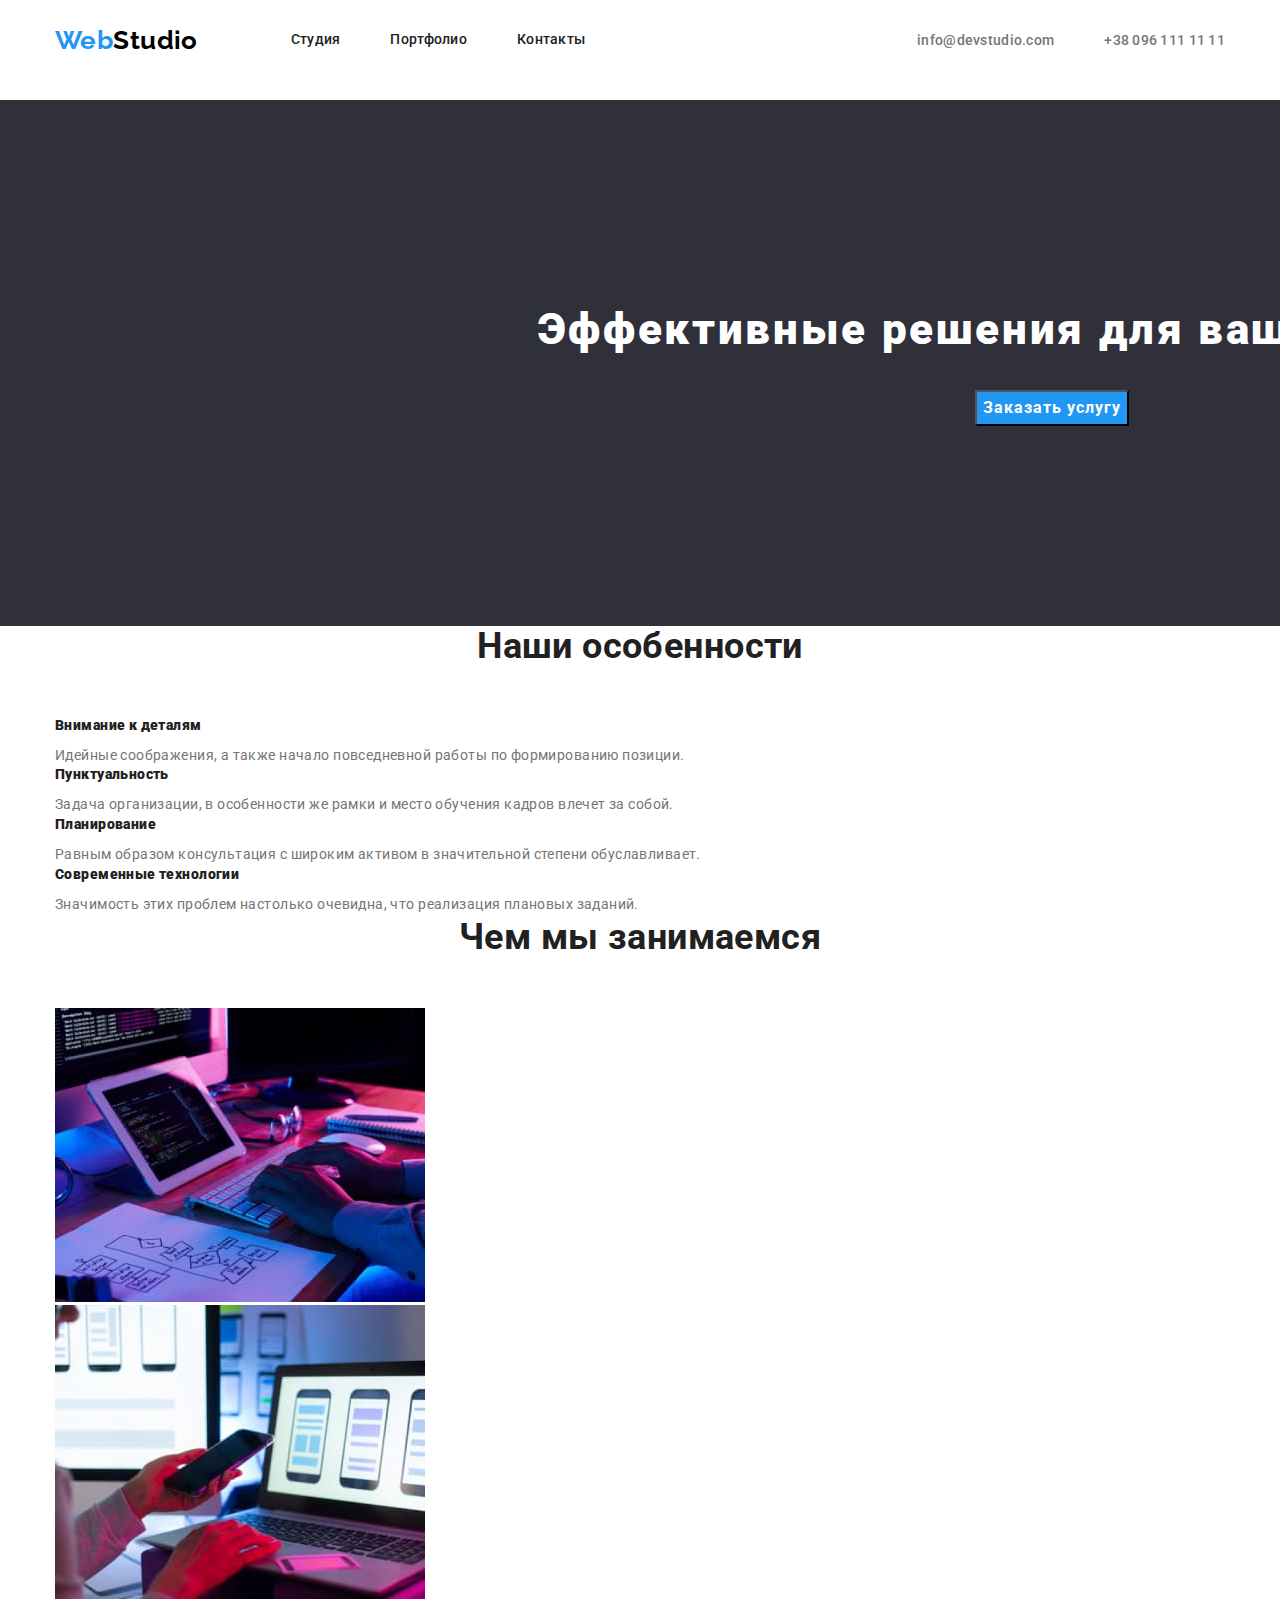
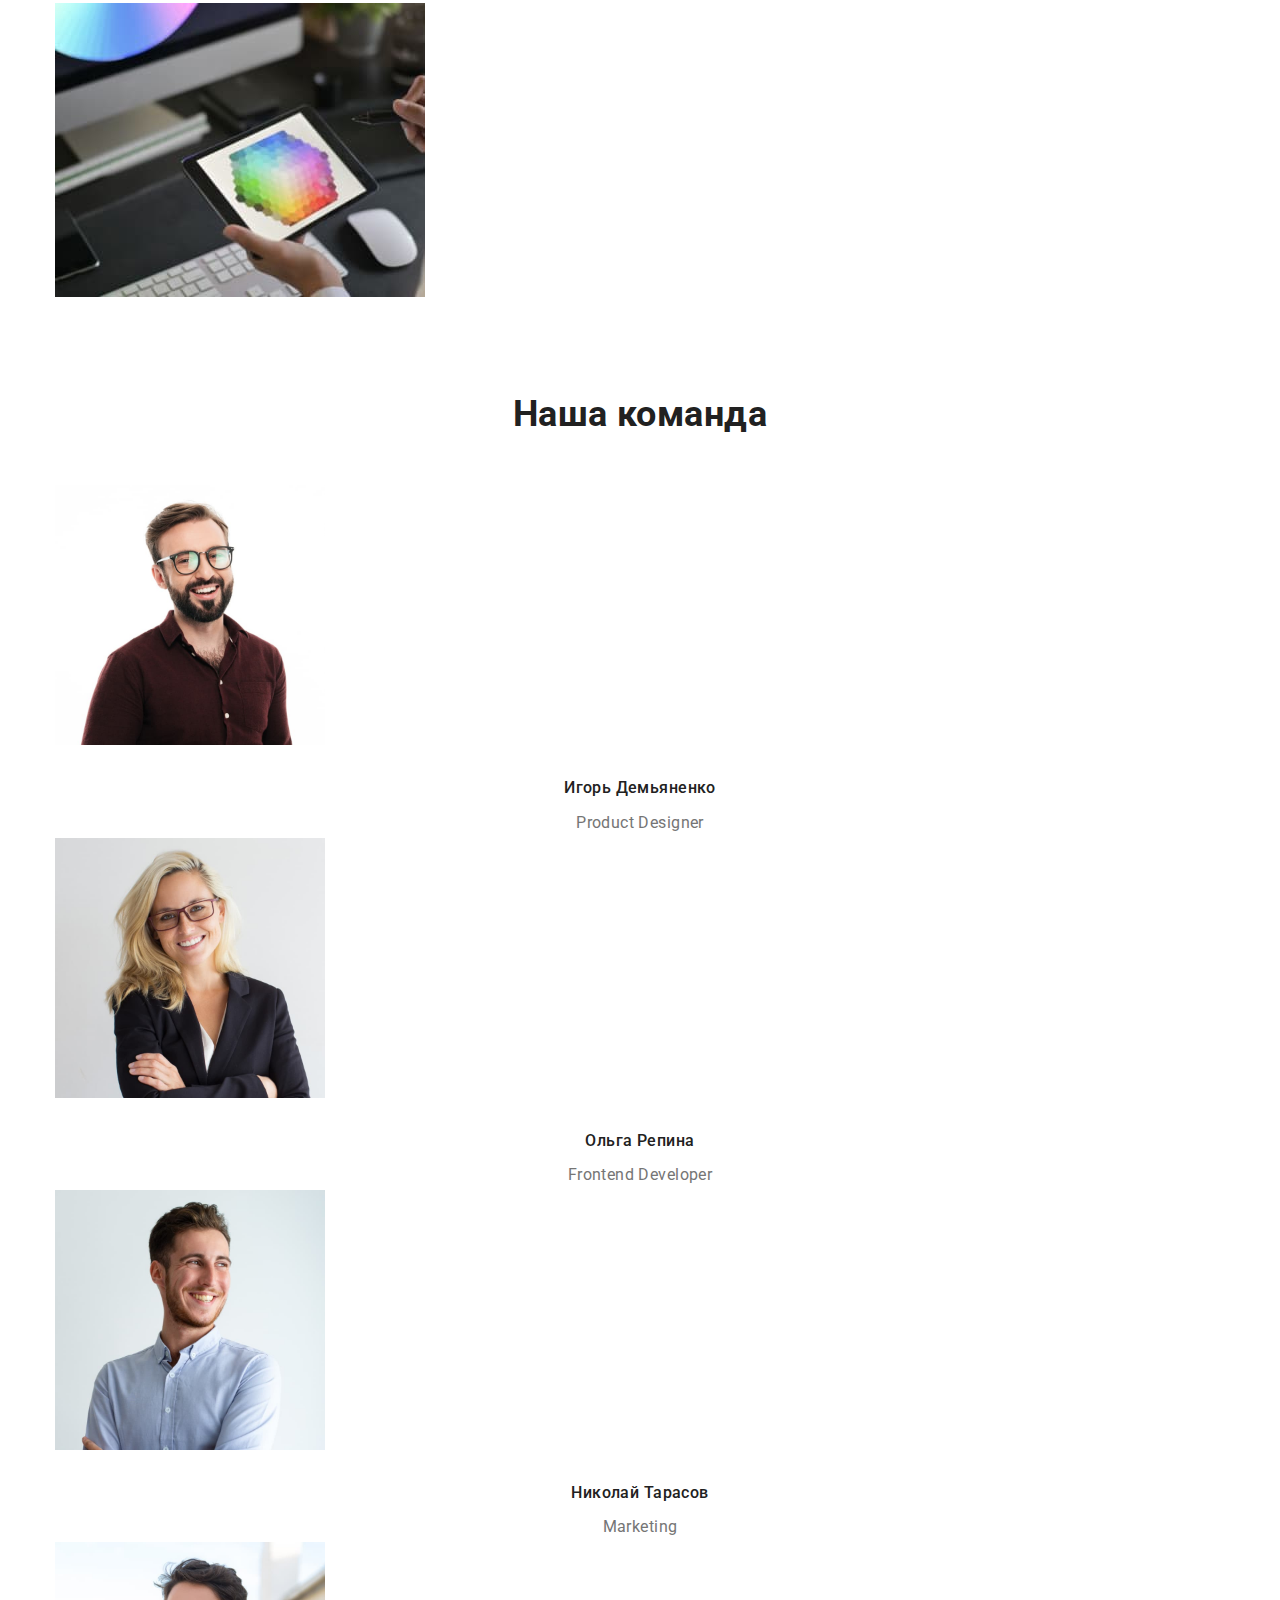
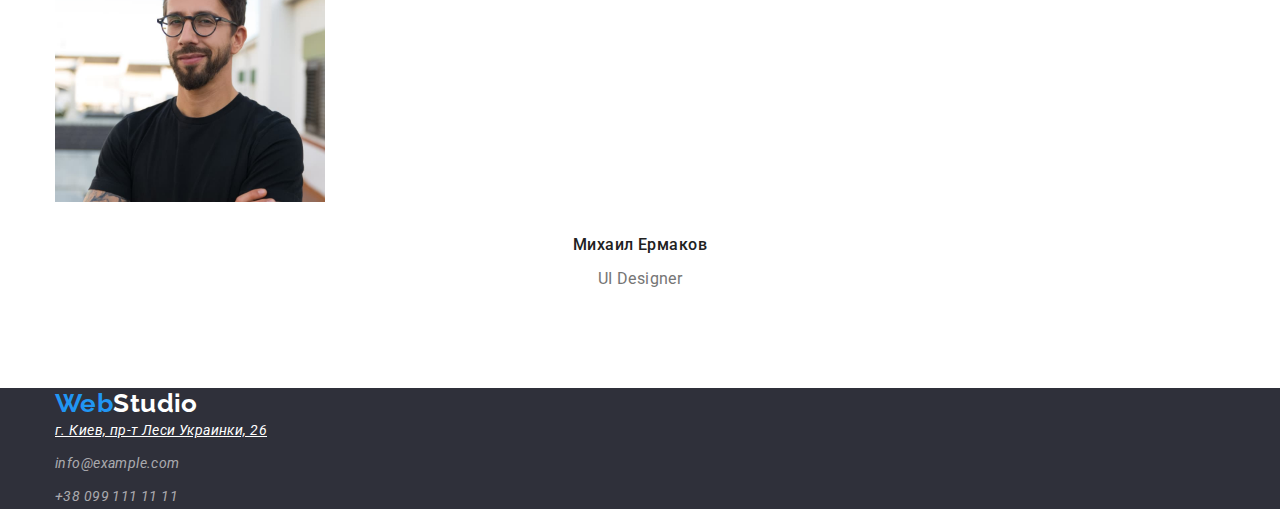
==== index.html @ be638131 "Добавляет горизонтальную разметку хедера" ====
<!DOCTYPE html>
<html lang="ru">
  <head>
    <meta charset="UTF-8" />
    <meta http-equiv="X-UA-Compatible" content="IE=edge" />
    <meta name="viewport" content="width=device-width, initial-scale=1.0" />
    <title>Студия</title>
    <link rel="preconnect" href="https://fonts.googleapis.com" />
    <link rel="preconnect" href="https://fonts.gstatic.com" crossorigin />
    <link
      href="https://fonts.googleapis.com/css2?family=Raleway:wght@700&family=Roboto:wght@400;500;700;900&display=swap"
      rel="stylesheet"
    />
    <link
      rel="stylesheet"
      href="https://cdnjs.cloudflare.com/ajax/libs/modern-normalize/1.0.0/modern-normalize.min.css"
    />
    <link href="./css/styles.css" rel="stylesheet" />
  </head>
  <body>
    <header class="page-header container">
      <div>
        <nav class="main-nav">
          <a href="./index.html" lang="en" class="logo"><span class="logo-blue">Web</span>Studio</a>
          <ul class="site-nav list">
            <li class="item">
              <a href="./index.html" class="link current">Студия</a>
            </li>
            <li class="item">
              <a href="./portfolio.html" class="link">Портфолио</a>
            </li>
            <li class="item">
              <a href="" class="link">Контакты</a>
            </li>
          </ul>
        </nav>
        <ul class="contacts-nav list">
          <li class="item">
            <a href="mailto:info@devstudio.com" lang="en" class="link">info@devstudio.com</a>
          </li>
          <li><a href="tel:+380961111111" class="link">+38 096 111 11 11</a></li>
        </ul>
      </div>
    </header>
    <main>
      <!-- Герой -->
      <section class="hero">
        <div class="container">
          <h1 class="hero-title">Эффективные решения для вашего бизнеса</h1>
          <button type="button" class="button-hero">Заказать услугу</button>
        </div>
      </section>
      <!-- Особенности -->
      <section class="section">
        <div class="container">
          <h2 class="section-title">Наши особенности</h2>
          <ul class="feature-list list">
            <li>
              <h3 class="title">Внимание к деталям</h3>
              <p class="text">
                Идейные соображения, а также начало повседневной работы по формированию позиции.
              </p>
            </li>
            <li>
              <h3 class="title">Пунктуальность</h3>
              <p class="text">
                Задача организации, в особенности же рамки и место обучения кадров влечет за собой.
              </p>
            </li>
            <li>
              <h3 class="title">Планирование</h3>
              <p class="text">
                Равным образом консультация с широким активом в значительной степени обуславливает.
              </p>
            </li>
            <li>
              <h3 class="title">Современные технологии</h3>
              <p class="text">
                Значимость этих проблем настолько очевидна, что реализация плановых заданий.
              </p>
            </li>
          </ul>
        </div>
      </section>
      <!-- Виды деятельности -->
      <section class="section">
        <div class="container">
          <h2 class="section-title">Чем мы занимаемся</h2>
          <ul class="section-list list">
            <li>
              <a href="" class="link">
                <img
                  src="./images/section3-img1.jpg"
                  alt="Процесс программирования"
                  width="370"
                  height="294"
                />
              </a>
            </li>
            <li>
              <a href="" class="link">
                <img
                  src="./images/section3-img2.jpg"
                  alt="Процесс создания мобильного приложения"
                  width="370"
                  height="294"
                />
              </a>
            </li>
            <li>
              <a href="" class="link">
                <img
                  src="./images/section3-img3.jpg"
                  alt="Работа с планшетом"
                  width="370"
                  height="294"
                />
              </a>
            </li>
          </ul>
        </div>
      </section>
      <!-- Наша команда -->
      <section class="section padding">
        <div class="container">
          <h2 class="section-title">Наша команда</h2>
          <ul class="team-list list">
            <li>
              <img
                src="./images/command-img1.jpg"
                alt="Фото Игоря Демьяненко"
                width="270"
                height="260"
                class="img-team"
              />
              <h3 class="title">Игорь Демьяненко</h3>
              <p lang="en" class="text">Product Designer</p>
            </li>
            <li>
              <img
                src="./images/command-img2.jpg"
                alt="Фото Ольги Репиной"
                width="270"
                height="260"
                class="img-team"
              />
              <h3 class="title">Ольга Репина</h3>
              <p lang="en" class="text">Frontend Developer</p>
            </li>
            <li>
              <img
                src="./images/command-img3.jpg"
                alt="Фото Николая Тарасова"
                width="270"
                height="260"
                class="img-team"
              />
              <h3 class="title">Николай Тарасов</h3>
              <p lang="en" class="text">Marketing</p>
            </li>
            <li>
              <img
                src="./images/command-img4.jpg"
                alt="Фото Михаила Ермакова"
                width="270"
                height="260"
                class="img-team"
              />
              <h3 class="title">Михаил Ермаков</h3>
              <p lang="en" class="text">UI Designer</p>
            </li>
          </ul>
        </div>
      </section>
    </main>
    <footer class="footer">
      <div class="container">
        <a href="./index.html" lang="en" class="logo"
          ><span class="logo-blue">Web</span><span class="logo-white">Studio</span></a
        >
        <address>
          <ul class="contact-list list">
            <li class="list-item">
              <a
                href="https://goo.gl/maps/FkcfEeyYFR5ao9Cw6"
                target="_blank"
                rel="nofollow noopener noreferrer noindex"
                class="adress"
                >г. Киев, пр-т Леси Украинки, 26</a
              >
            </li>
            <li class="list-item">
              <a href="mailto:info@example.com" lang="en" class="link">info@example.com</a>
            </li>
            <li class="list-item">
              <a href="tel:+380991111111" class="link">+38 099 111 11 11</a>
            </li>
          </ul>
        </address>
      </div>
    </footer>
  </body>
</html>
---- css/styles.css ----
:root {
  --primary-text-color: #757575;
  --title-text-color: #212121;
  --accent-color: #2196f3;
  --primari-white-color: #ffffff;
  --secondary-white-color: rgba(255, 255, 255, 0.6);
  --secondary-background-color-dark: #2f303a;
  --secondary-background-color-light: #f5f4fa;
  --logo-black: #000000;
}

body {
  color: var(--primary-text-color);
  background-color: #ffffff;
  font-family: Roboto, sans-serif;
  font-size: 14px;
  letter-spacing: 0.03em;
}

h1, h2, h3, h4, h5, h6, p {
  margin-top: 0px;
  margin-bottom: 0px;
}

.container {
  width: 1200px;
  padding-left: 15px;
  padding-right: 15px;
  margin:0 auto;
}

.list {
  padding: 0px;
  margin: 0px;

  list-style: none;
}

/* Палитра:

Цвет основного текста - #757575
Вторичный цвет текста -  #212121
Акцент - #2196F3
Белый цвет - #FFFFFF
Блый с прозрачностью - rgba(255, 255, 255, 0.6)
Вторичный цвет фона #2F303A
*/

/* Header */

/* Лого */
.page-header {
  /* padding: 24px 0px 25px; */
  margin-bottom: 20px;
}

.logo {
  color: #000000;
  font-family: Raleway, sans-serif;
  font-size: 26px;
  line-height: 1.19;
  font-weight: 700;
  text-decoration: none;
}

.logo-blue {
  color: var(--accent-color);
}

.logo-white {
  color: var(--primari-white-color);
}

/* Site nav */

.page-header div {
  display: flex;
  align-items: center;
  justify-content: space-between;
}

.page-header nav{
  display: flex;
  align-items: center;
  
}
/* Аналогично предыдущему правилу */
/* .container.main-nav {
  display: flex;
} */

.site-nav{
  display: flex;
  margin-left: 93px;
  
}

.site-nav li:not(:last-child){
  margin-right: 50px;
}

/* Расширяет "область действия" ссылок  */
.site-nav .link {
  display: block;
  padding-top: 32px;
  padding-bottom: 32px;
}


.contacts-nav{
  display: flex;
}

/* .contacts-nav li:not(:last-child){
  margin-right: 50px; */
}

/* Аналогичный вариант предыдущего селектора */
/* .contacts-nav .item + .item {
  margin-right: 50px;
} */

.site-nav .link.current {
  color: #2196f3;
}

.site-nav .link {
  color: var(--title-text-color);
  line-height: 1.14;
  font-weight: 500;
  letter-spacing: 0.02em;
  text-decoration: none;
}
.site-nav .link:focus,
.site-nav .link:hover {
  color: var(--accent-color);
}

.contacts-nav .link {
  color: var(--primary-text-color);
  line-height: 1.14;
  font-weight: 500;
  letter-spacing: 0.02em;
  text-decoration: none;
}

.contacts-nav .item:not(:last-child){
  margin-right: 50px;
}

.contacts-nav .link:focus,
.contacts-nav .link:hover {
  color: var(--accent-color);
}

/* Стили для index.html */

/* Hero */
.hero {
padding: 200px 452px;
background-color: var(--secondary-background-color-dark);
text-align: center;
}

.hero-title {
  margin-bottom: 30px;

  color: var(--primari-white-color);
  font-size: 44px;
  line-height: 1.36;
  letter-spacing: 0.06em;
  font-weight: 900;
  }

.button-hero {
  color: var(--primari-white-color);
  background-color: var(--accent-color);
  font-weight:700;
  font-size: 16px;
  line-height: 1.88;
  text-align:: center;
  letter-spacing: 0.06em;
  vertical-align: center;
}

/* Section */

.section.padding {
  padding-top: 94px;
  padding-bottom: 94px;
}

.section .section-title {
  margin-bottom: 50px;

  color: var(--title-text-color);
  font-size: 36px;
  line-height: 1.16;
  text-align: center;
}

.section .title {
  margin-bottom: 10px;

  color: var(--title-text-color);
  font-weight: 500;
  font-size: 16px;
  line-height: 1.19;
  }

/* .section .text {
  
} */


/* Features */

.feature-list .title {
  
  color: var(--title-text-color);
  font-size: 14px;
  line-height: 1.14;
  font-weight: 900;
}

.feature-list .text {
  line-height: 1.7;
}

/* Activities */

/* Team */
.team {
  background-color: var(--secondary-background-color-light);
}

.img-team {
  margin-bottom: 30px;
}

.team-list .title {
  text-align: center;

}

.team-list .text {
  font-size: 16px;
  line-height: 1.88;
  text-align: center;
}

/* Footer  */

.footer {
  /* padding: 60px 0px; */

  background-color: var(--secondary-background-color-dark);
}


.contact-list .adress {
  color: var(--primari-white-color);
  line-height: 1.71;
}

.contact-list .link {
  color: var(--secondary-white-color);
  line-height: 1.71;
  text-decoration: none;
}

.contact-list .adress:focus,
.contact-list .adress:hover,
.contact-list .link:focus,
.contact-list .link:hover {
  color: var(--accent-color);
}


.adress-list a{
  font-style: normal;
  text-decoration: none;
}

.contact-list .list-item:not(:last-child) {
  margin-bottom: 9px;
}

/* Стили для portfolio.html */

/* Button */

.button {
  font-weight: 500;
  font-size: 16px;
  line-height: 1.63;
  /* text-align: center; */

  cursor: pointer;
}

.button.primary {
  color: var(--title-text-color);
  background-color: var(--secondary-background-color-light);
  font-family: inherit;
  }


.button.primary:hover, .button.primary:focus
 {
  color: var(--primari-white-color);
  background-color: var(--accent-color);
  font-family: inherit;
}

/* .button.secondary {
  color: var(--primari-white-color);
  background-color: var(--accent-color);
  font-weight:700;
  font-size: 16px;
  line-height: 1.88;
  
  letter-spacing: 0.06em;
  vertical-align: center;
} */

.button.list {
  margin-bottom: 34px;
}


/* List of our works */

.img-card {
  margin-bottom: 20px;
}

.cards .title {
  margin-bottom: 4px;

  color: var(--title-text-color);
  font-size: 18px;
  line-height: 2;
  letter-spacing: 0.06em;
  }

  .cards-item {
    padding-bottom: 20px;
  }

.cards .text {
  color: var(--primary-text-color);
  font-size: 16px;
  line-height: 1.88;
}


/* Убирает подчеркивание с ссылок */
.cards a {
  text-decoration: none;
}
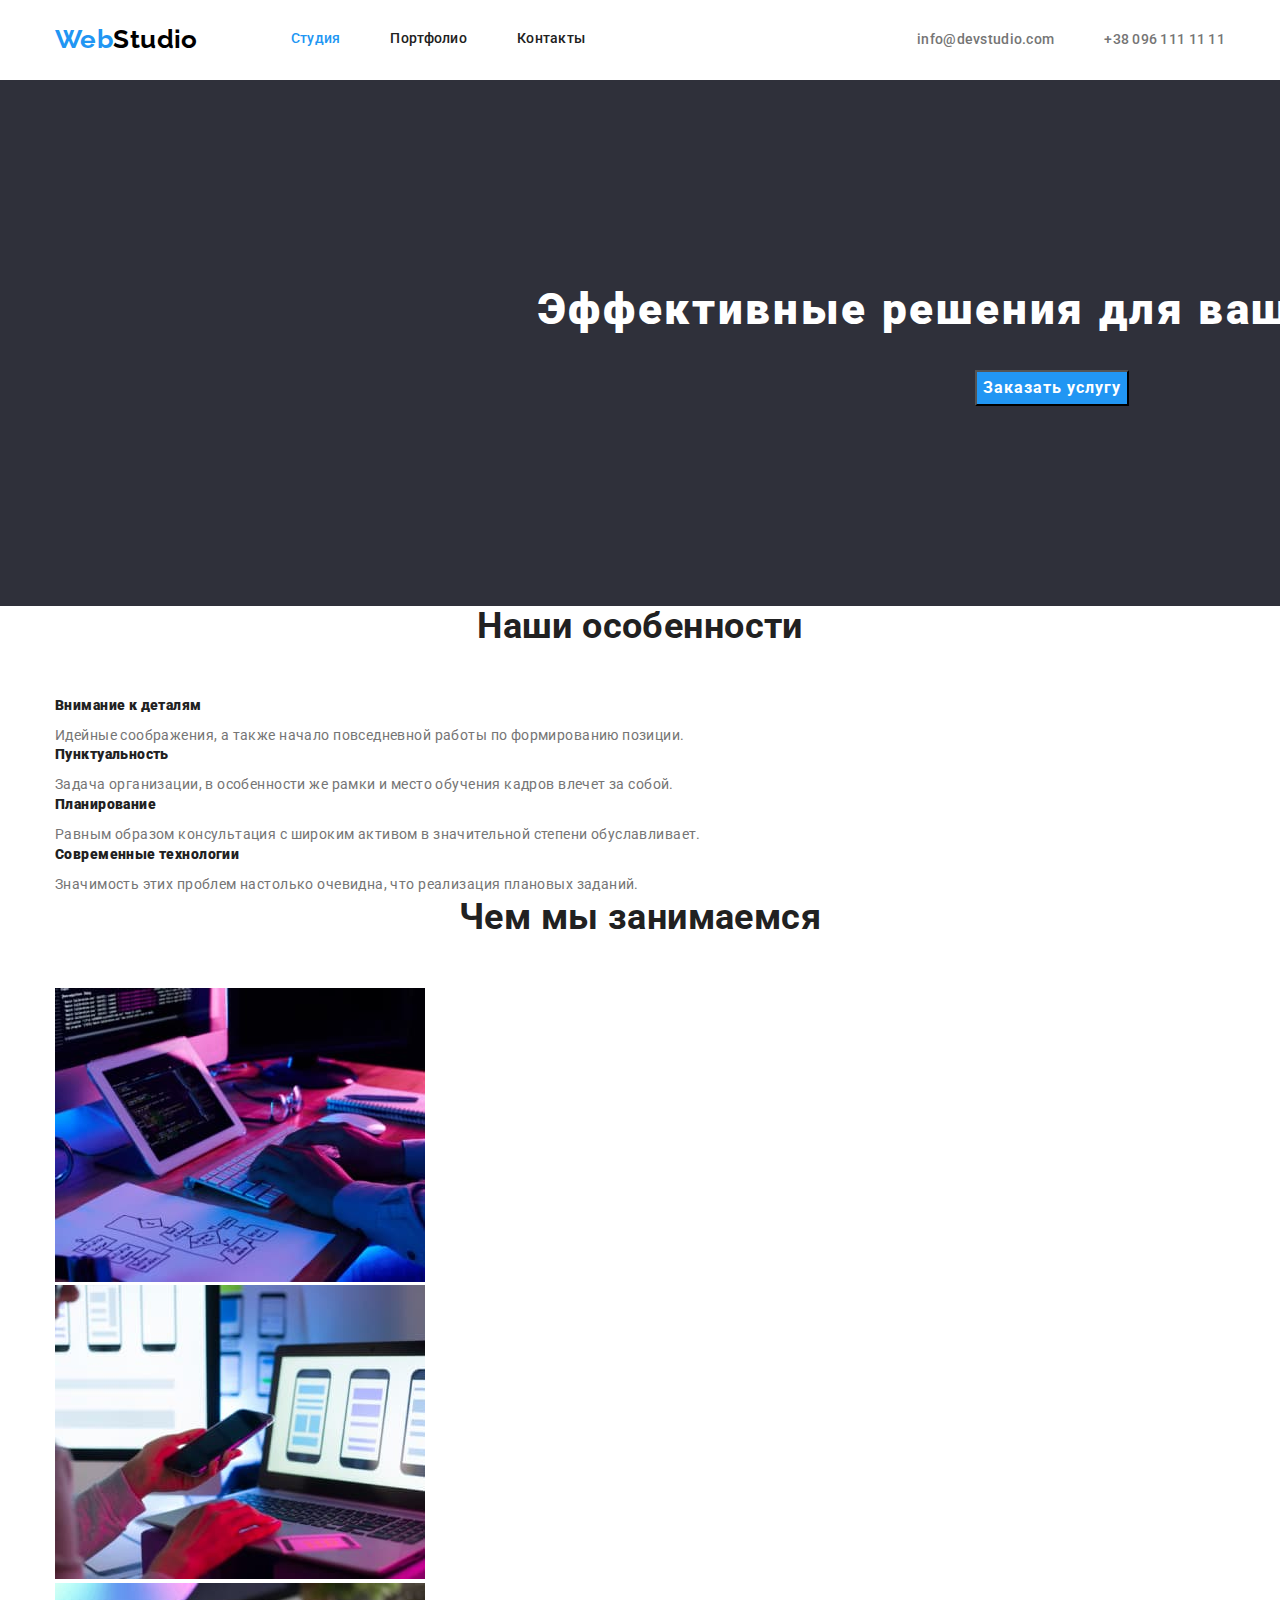
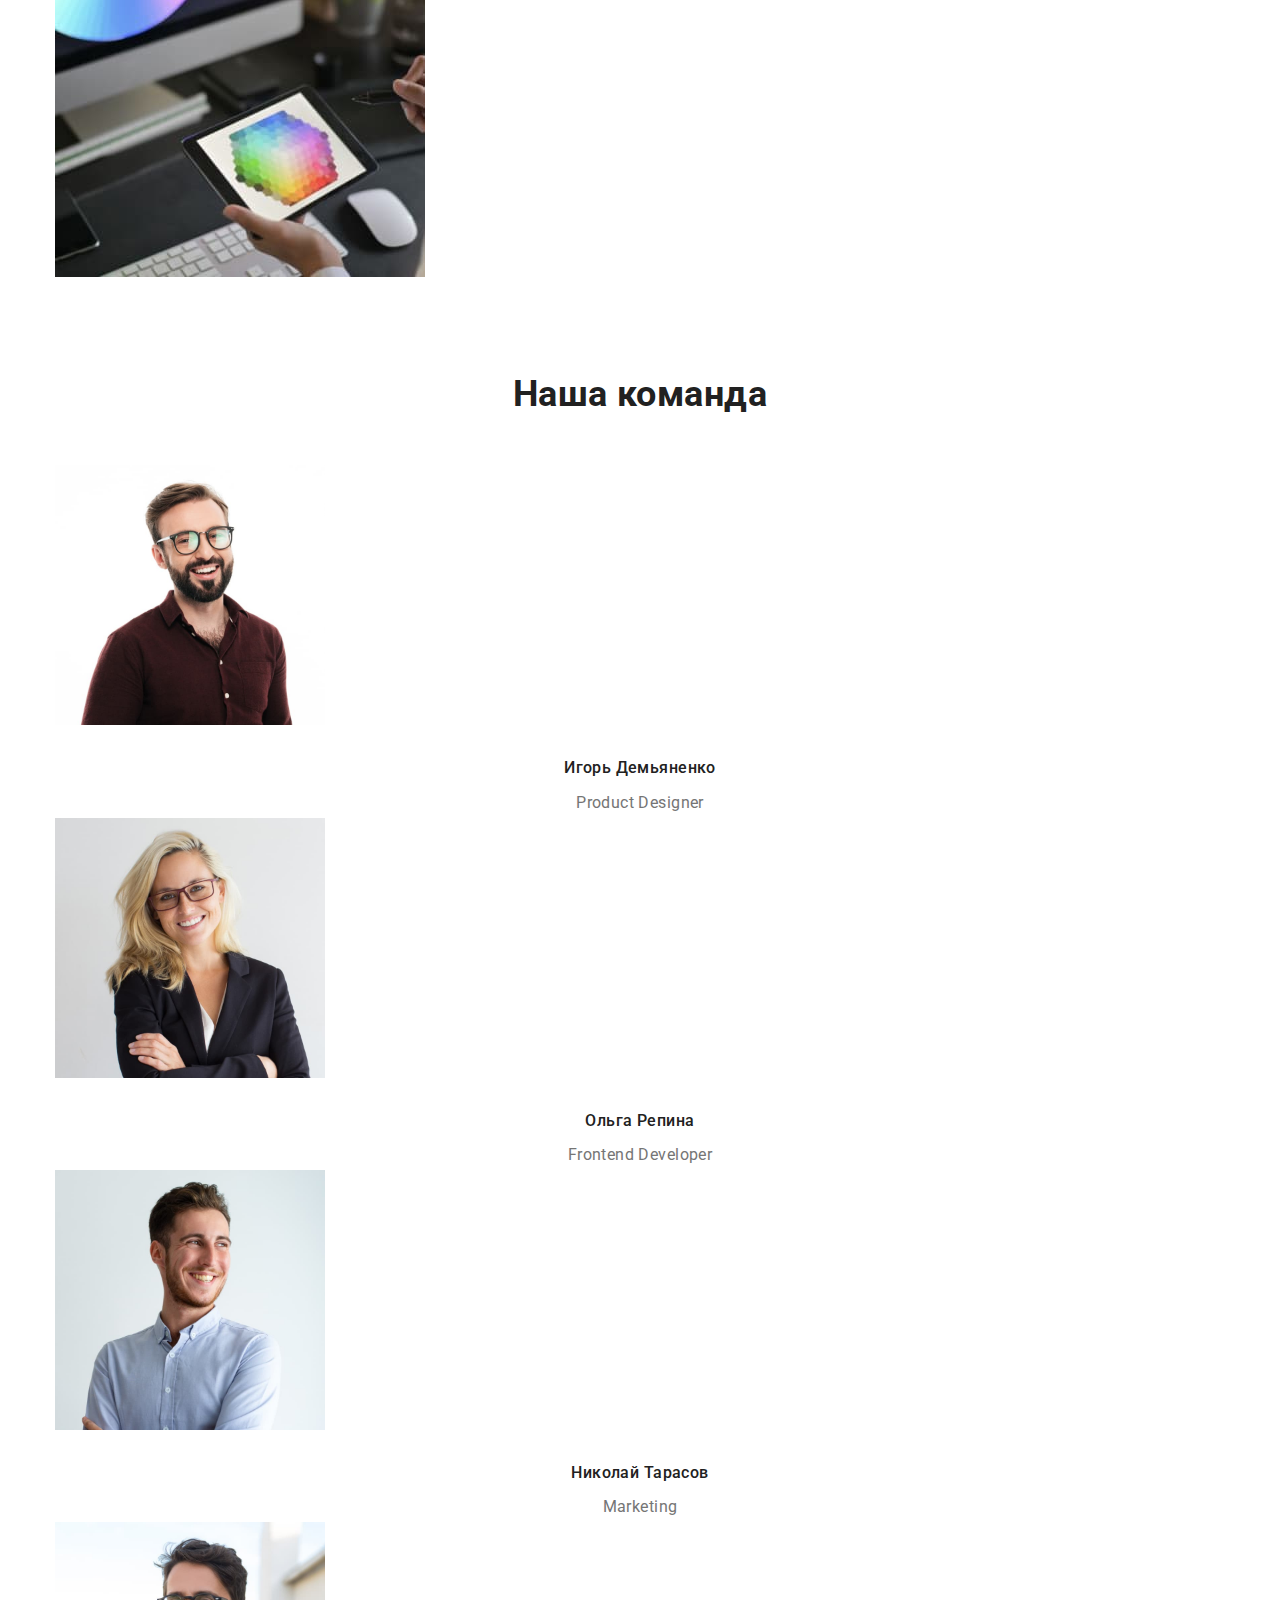
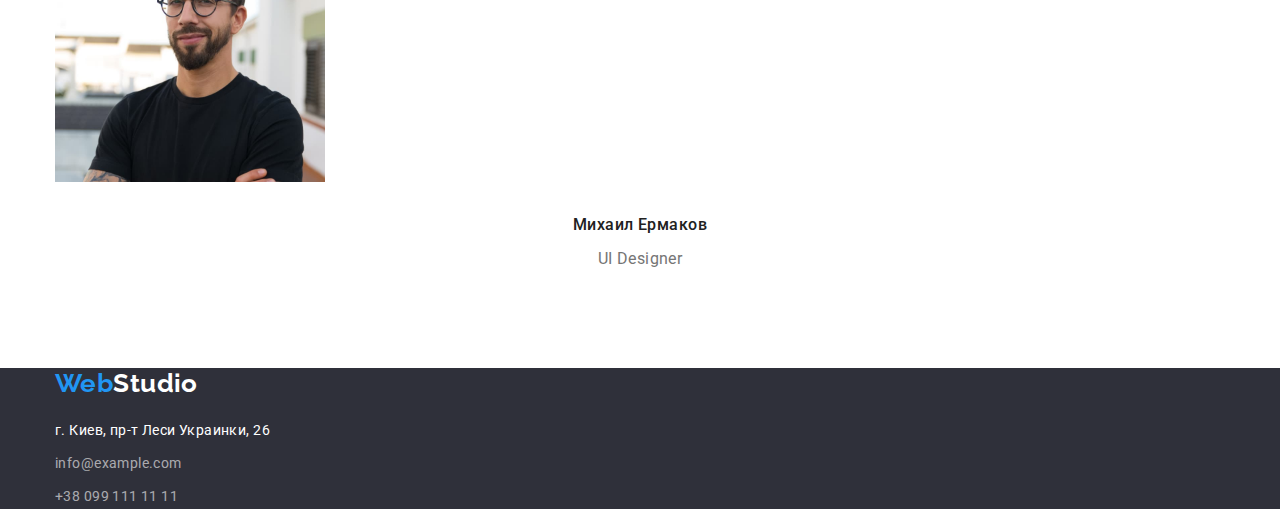
==== commit 4324162c: "Появилась проблема в контактах хедера" ====
--- a/index.html
+++ b/index.html
@@ -19,7 +19,7 @@
   </head>
   <body>
     <header class="page-header container">
-      <div>
+      <div class="header">
         <nav class="main-nav">
           <a href="./index.html" lang="en" class="logo"><span class="logo-blue">Web</span>Studio</a>
           <ul class="site-nav list">
--- a/css/styles.css
+++ b/css/styles.css
@@ -9,33 +9,6 @@
   --logo-black: #000000;
 }
 
-body {
-  color: var(--primary-text-color);
-  background-color: #ffffff;
-  font-family: Roboto, sans-serif;
-  font-size: 14px;
-  letter-spacing: 0.03em;
-}
-
-h1, h2, h3, h4, h5, h6, p {
-  margin-top: 0px;
-  margin-bottom: 0px;
-}
-
-.container {
-  width: 1200px;
-  padding-left: 15px;
-  padding-right: 15px;
-  margin:0 auto;
-}
-
-.list {
-  padding: 0px;
-  margin: 0px;
-
-  list-style: none;
-}
-
 /* Палитра:
 
 Цвет основного текста - #757575
@@ -46,12 +19,42 @@
 Вторичный цвет фона #2F303A
 */
 
+body {
+  color: var(--primary-text-color);
+  background-color: #ffffff;
+  font-family: Roboto, sans-serif;
+  font-size: 14px;
+  letter-spacing: 0.03em;
+}
+
+.container {
+  width: 1200px;
+  padding-left: 15px;
+  padding-right: 15px;
+  margin:0 auto;
+}
+
+/* Утилиты */
+
+h1, h2, h3, h4, h5, h6, p {
+  margin-top: 0px;
+  margin-bottom: 0px;
+}
+
+.list {
+  padding: 0px;
+  margin: 0px;
+
+  list-style: none;
+}
+
+
 /* Header */
 
 /* Лого */
 .page-header {
   /* padding: 24px 0px 25px; */
-  margin-bottom: 20px;
+  /* margin-bottom: 20px; */
 }
 
 .logo {
@@ -69,25 +72,23 @@
 
 .logo-white {
   color: var(--primari-white-color);
-}
+  }
 
 /* Site nav */
 
-.page-header div {
+.page-header .header {
   display: flex;
   align-items: center;
   justify-content: space-between;
-}
-
-.page-header nav{
+  padding-top: 24px;
+  padding-bottom: 25px;
+}
+
+.page-header .main-nav{
   display: flex;
   align-items: center;
   
 }
-/* Аналогично предыдущему правилу */
-/* .container.main-nav {
-  display: flex;
-} */
 
 .site-nav{
   display: flex;
@@ -95,30 +96,19 @@
   
 }
 
-.site-nav li:not(:last-child){
+.site-nav .item:not(:last-child){
   margin-right: 50px;
 }
 
 /* Расширяет "область действия" ссылок  */
 .site-nav .link {
   display: block;
-  padding-top: 32px;
-  padding-bottom: 32px;
-}
+  }
 
 
 .contacts-nav{
   display: flex;
 }
-
-/* .contacts-nav li:not(:last-child){
-  margin-right: 50px; */
-}
-
-/* Аналогичный вариант предыдущего селектора */
-/* .contacts-nav .item + .item {
-  margin-right: 50px;
-} */
 
 .site-nav .link.current {
   color: #2196f3;
@@ -148,6 +138,14 @@
   margin-right: 50px;
 }
 
+/* Аналогичныеварианты предыдущего селектора */
+/* .contacts-nav li:not(:last-child){
+  margin-right: 50px; */
+}
+/* .contacts-nav .item + .item {
+  margin-right: 50px;
+} */
+
 .contacts-nav .link:focus,
 .contacts-nav .link:hover {
   color: var(--accent-color);
@@ -277,13 +275,18 @@
 }
 
 
-.adress-list a{
+.contact-list .link, .contact-list .adress
+{
   font-style: normal;
   text-decoration: none;
 }
 
 .contact-list .list-item:not(:last-child) {
   margin-bottom: 9px;
+}
+
+.contact-list{
+  margin-top: 20px;
 }
 
 /* Стили для portfolio.html */
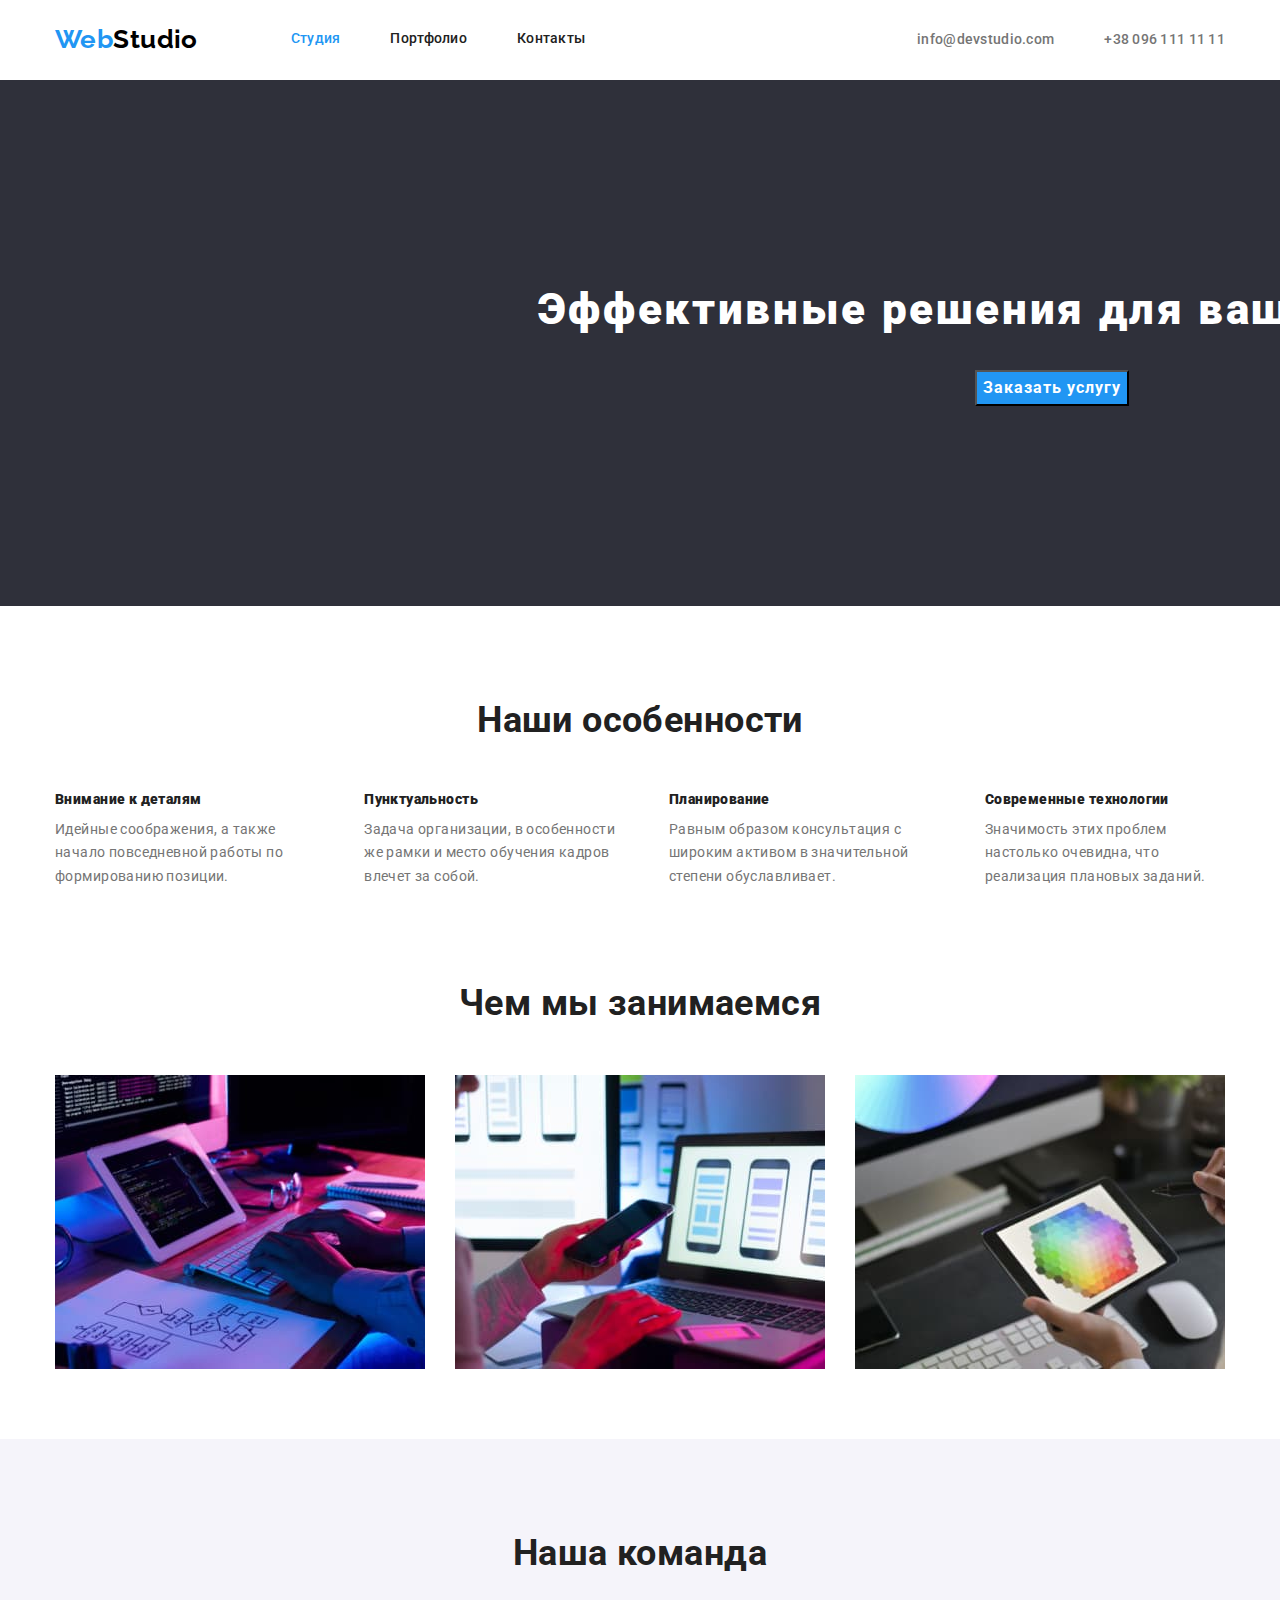
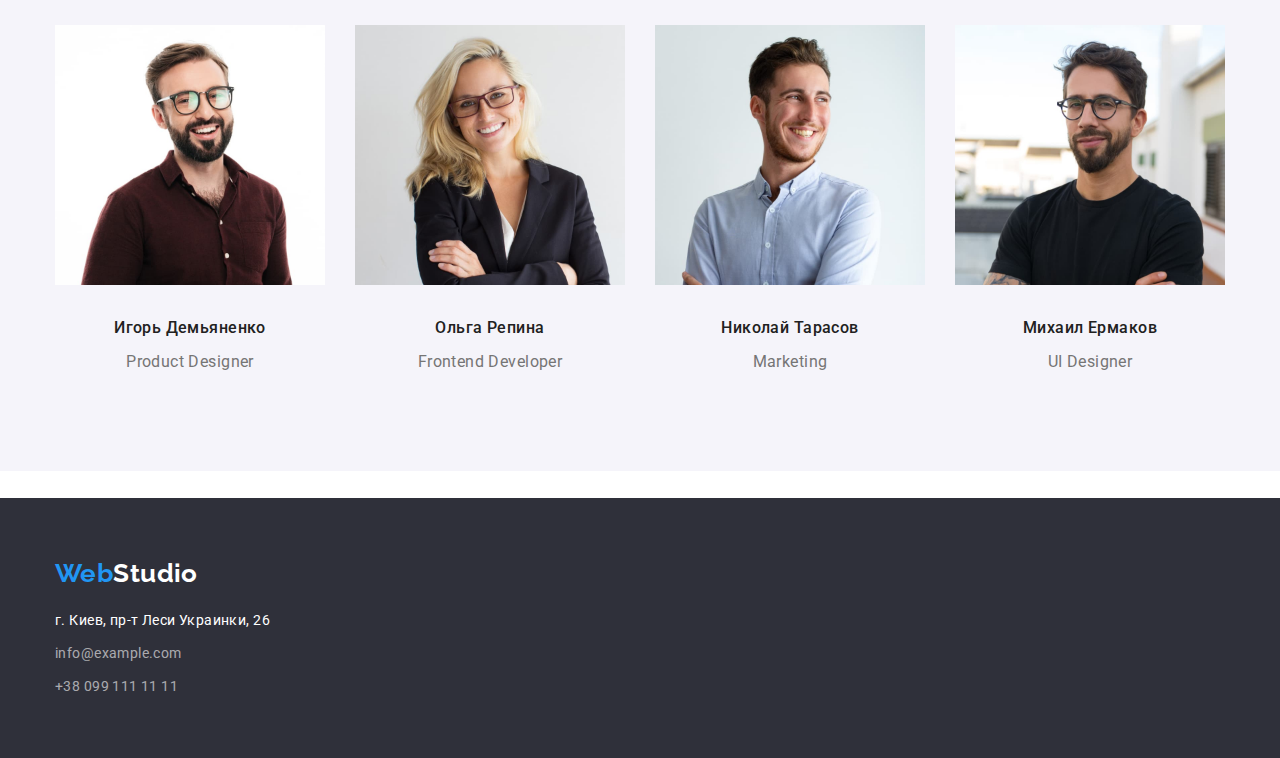
==== commit 1fcb13ba: "Завершает горизонтальное выравнивание index.html" ====
--- a/index.html
+++ b/index.html
@@ -51,29 +51,29 @@
         </div>
       </section>
       <!-- Особенности -->
-      <section class="section">
+      <section class="section feature">
         <div class="container">
           <h2 class="section-title">Наши особенности</h2>
           <ul class="feature-list list">
-            <li>
+            <li class="feature-item">
               <h3 class="title">Внимание к деталям</h3>
               <p class="text">
                 Идейные соображения, а также начало повседневной работы по формированию позиции.
               </p>
             </li>
-            <li>
+            <li class="feature-item">
               <h3 class="title">Пунктуальность</h3>
               <p class="text">
                 Задача организации, в особенности же рамки и место обучения кадров влечет за собой.
               </p>
             </li>
-            <li>
+            <li class="feature-item">
               <h3 class="title">Планирование</h3>
               <p class="text">
                 Равным образом консультация с широким активом в значительной степени обуславливает.
               </p>
             </li>
-            <li>
+            <li class="feature-item">
               <h3 class="title">Современные технологии</h3>
               <p class="text">
                 Значимость этих проблем настолько очевидна, что реализация плановых заданий.
@@ -83,11 +83,11 @@
         </div>
       </section>
       <!-- Виды деятельности -->
-      <section class="section">
+      <section class="section activities">
         <div class="container">
           <h2 class="section-title">Чем мы занимаемся</h2>
-          <ul class="section-list list">
-            <li>
+          <ul class="activities-list list">
+            <li class="activities-item">
               <a href="" class="link">
                 <img
                   src="./images/section3-img1.jpg"
@@ -97,7 +97,7 @@
                 />
               </a>
             </li>
-            <li>
+            <li class="activities-item">
               <a href="" class="link">
                 <img
                   src="./images/section3-img2.jpg"
@@ -107,7 +107,7 @@
                 />
               </a>
             </li>
-            <li>
+            <li class="activities-item">
               <a href="" class="link">
                 <img
                   src="./images/section3-img3.jpg"
@@ -121,11 +121,11 @@
         </div>
       </section>
       <!-- Наша команда -->
-      <section class="section padding">
+      <section class="section team">
         <div class="container">
           <h2 class="section-title">Наша команда</h2>
           <ul class="team-list list">
-            <li>
+            <li class="team-item">
               <img
                 src="./images/command-img1.jpg"
                 alt="Фото Игоря Демьяненко"
@@ -136,7 +136,7 @@
               <h3 class="title">Игорь Демьяненко</h3>
               <p lang="en" class="text">Product Designer</p>
             </li>
-            <li>
+            <li class="team-item">
               <img
                 src="./images/command-img2.jpg"
                 alt="Фото Ольги Репиной"
@@ -147,7 +147,7 @@
               <h3 class="title">Ольга Репина</h3>
               <p lang="en" class="text">Frontend Developer</p>
             </li>
-            <li>
+            <li class="team-item">
               <img
                 src="./images/command-img3.jpg"
                 alt="Фото Николая Тарасова"
@@ -158,7 +158,7 @@
               <h3 class="title">Николай Тарасов</h3>
               <p lang="en" class="text">Marketing</p>
             </li>
-            <li>
+            <li class="team-item">
               <img
                 src="./images/command-img4.jpg"
                 alt="Фото Михаила Ермакова"
--- a/css/styles.css
+++ b/css/styles.css
@@ -103,6 +103,8 @@
 /* Расширяет "область действия" ссылок  */
 .site-nav .link {
   display: block;
+  padding-top: 7px;
+  padding-bottom: 7px;
   }
 
 
@@ -134,11 +136,16 @@
   text-decoration: none;
 }
 
+.contacts-nav .link:focus,
+.contacts-nav .link:hover {
+  color: var(--accent-color);
+}
+
 .contacts-nav .item:not(:last-child){
   margin-right: 50px;
 }
 
-/* Аналогичныеварианты предыдущего селектора */
+/* Аналогичные варианты предыдущего селектора */
 /* .contacts-nav li:not(:last-child){
   margin-right: 50px; */
 }
@@ -146,18 +153,44 @@
   margin-right: 50px;
 } */
 
-.contacts-nav .link:focus,
-.contacts-nav .link:hover {
-  color: var(--accent-color);
-}
 
 /* Стили для index.html */
+
+/* Section */
+
+.section.padding {
+  padding-top: 94px;
+  padding-bottom: 94px;
+}
+
+.section .section-title {
+  margin-bottom: 50px;
+
+  color: var(--title-text-color);
+  font-size: 36px;
+  line-height: 1.16;
+  text-align: center;
+}
+
+.section .title {
+  margin-bottom: 10px;
+
+  color: var(--title-text-color);
+  font-weight: 500;
+  font-size: 16px;
+  line-height: 1.19;
+  }
+
+/* .section .text {
+  
+} */
 
 /* Hero */
 .hero {
 padding: 200px 452px;
 background-color: var(--secondary-background-color-dark);
 text-align: center;
+margin-bottom: 94px;
 }
 
 .hero-title {
@@ -176,42 +209,24 @@
   font-weight:700;
   font-size: 16px;
   line-height: 1.88;
-  text-align:: center;
+  /* text-align:: center; */
   letter-spacing: 0.06em;
   vertical-align: center;
 }
 
-/* Section */
-
-.section.padding {
-  padding-top: 94px;
-  padding-bottom: 94px;
-}
-
-.section .section-title {
-  margin-bottom: 50px;
-
-  color: var(--title-text-color);
-  font-size: 36px;
-  line-height: 1.16;
-  text-align: center;
-}
-
-.section .title {
-  margin-bottom: 10px;
-
-  color: var(--title-text-color);
-  font-weight: 500;
-  font-size: 16px;
-  line-height: 1.19;
-  }
-
-/* .section .text {
-  
-} */
-
-
 /* Features */
+
+.section .feature-list {
+  display: flex;
+ }
+
+ .feature-item:not(:last-child){
+  margin-right: 50px;
+}
+
+.section.feature {
+  margin-bottom: 94px;
+}
 
 .feature-list .title {
   
@@ -227,9 +242,33 @@
 
 /* Activities */
 
+.section.activities {
+  margin-bottom: 67px;
+}
+
+.section .activities-list{
+  display: flex;
+}
+
+.activities-item:not(:last-child){
+  margin-right: 30px;
+}
+
 /* Team */
-.team {
+.section.team {
+  padding-top: 94px;
+  padding-bottom: 94px;
+  margin-bottom: 27px;
+
   background-color: var(--secondary-background-color-light);
+}
+
+.team-list {
+  display: flex;
+ }
+
+ .team-item:not(:last-child){
+  margin-right: 30px;
 }
 
 .img-team {
@@ -250,7 +289,8 @@
 /* Footer  */
 
 .footer {
-  /* padding: 60px 0px; */
+  padding-top: 60px;
+  padding-bottom: 60px;
 
   background-color: var(--secondary-background-color-dark);
 }
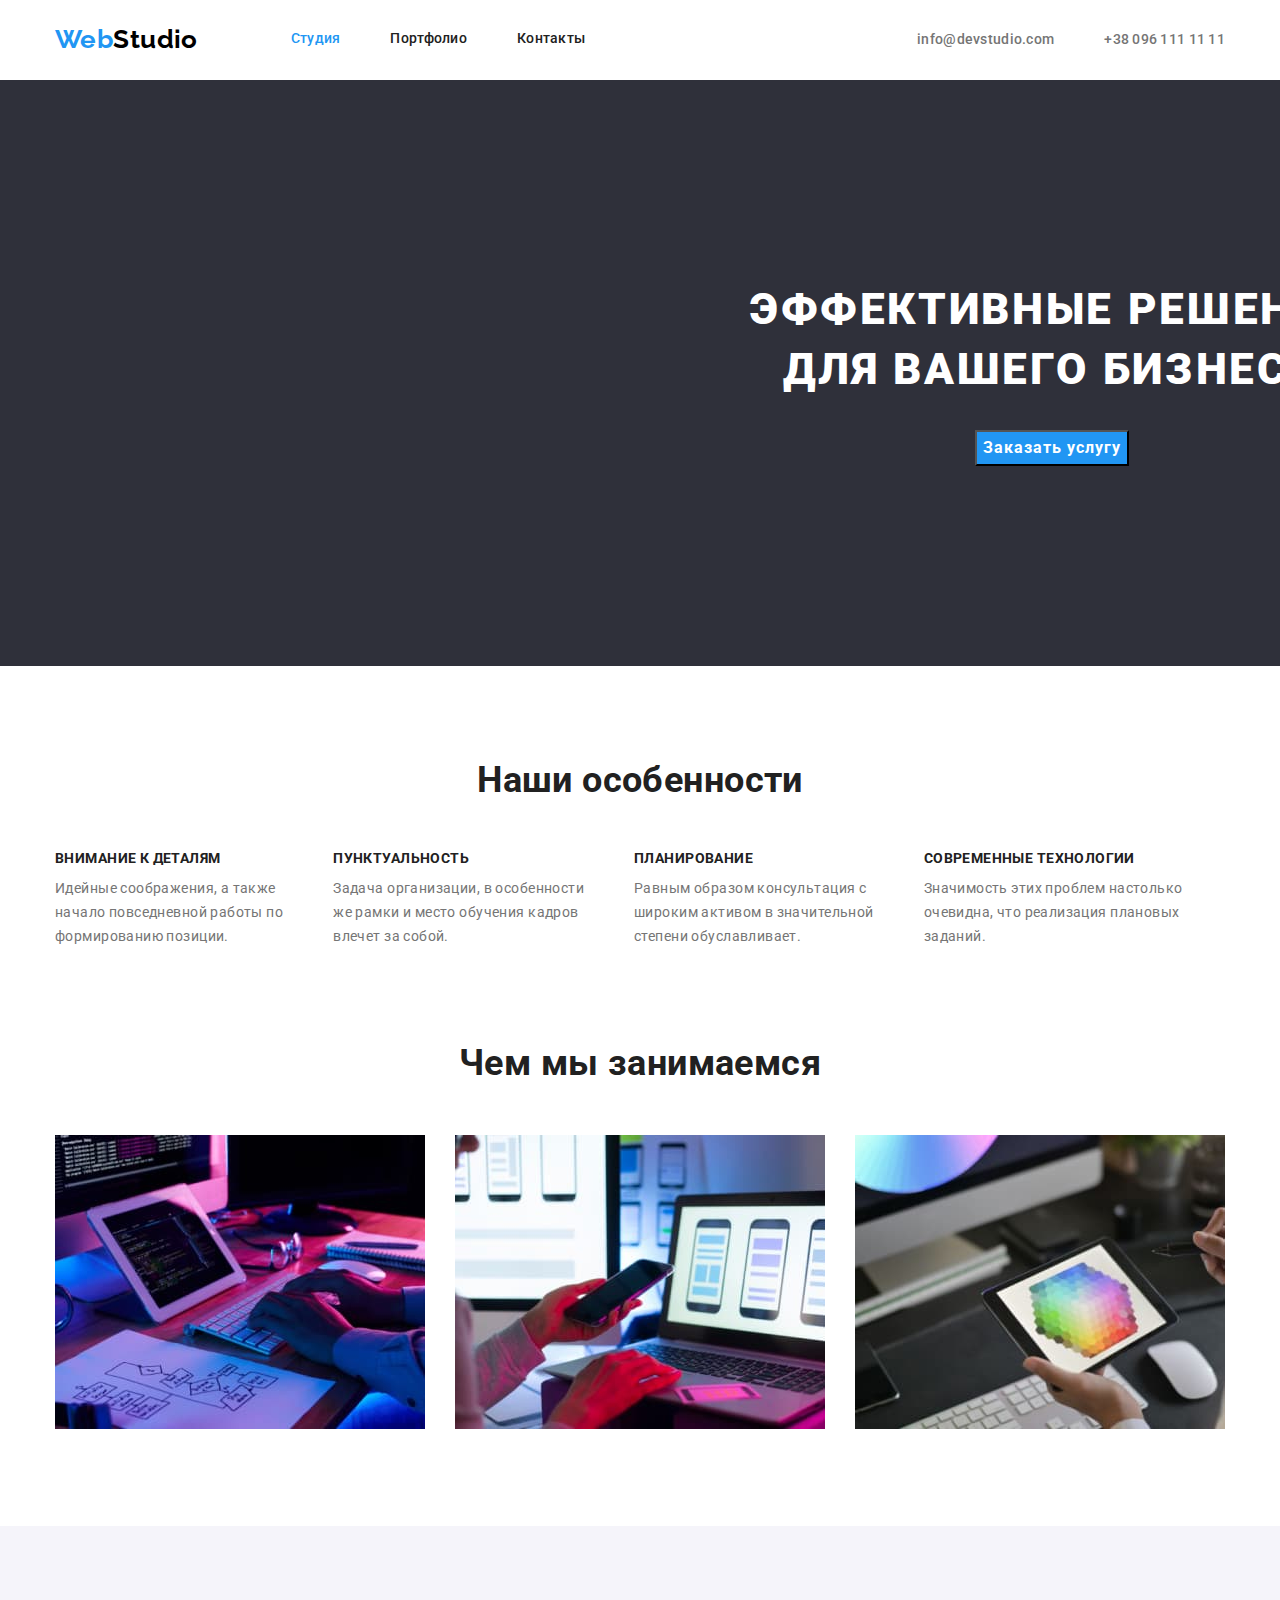
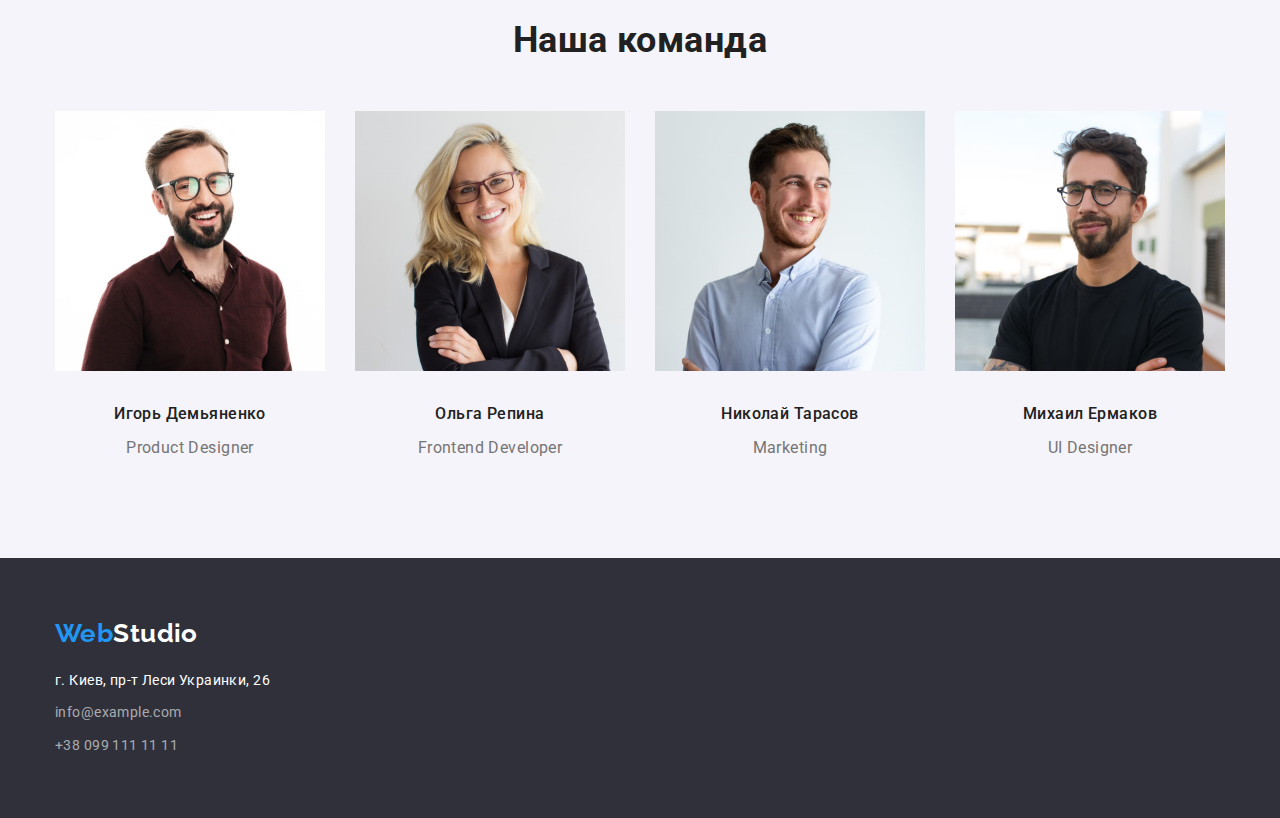
==== commit 8b45ff75: "Добавляет разметку сетки на Портфолио" ====
--- a/index.html
+++ b/index.html
@@ -18,8 +18,8 @@
     <link href="./css/styles.css" rel="stylesheet" />
   </head>
   <body>
-    <header class="page-header container">
-      <div class="header">
+    <header class="page-header">
+      <div class="header container">
         <nav class="main-nav">
           <a href="./index.html" lang="en" class="logo"><span class="logo-blue">Web</span>Studio</a>
           <ul class="site-nav list">
@@ -46,37 +46,48 @@
       <!-- Герой -->
       <section class="hero">
         <div class="container">
-          <h1 class="hero-title">Эффективные решения для вашего бизнеса</h1>
+          <h1 class="hero-title">
+            Эффективные решения <br />
+            для вашего бизнеса
+          </h1>
           <button type="button" class="button-hero">Заказать услугу</button>
         </div>
       </section>
       <!-- Особенности -->
-      <section class="section feature">
+      <section class="section">
         <div class="container">
           <h2 class="section-title">Наши особенности</h2>
           <ul class="feature-list list">
             <li class="feature-item">
               <h3 class="title">Внимание к деталям</h3>
               <p class="text">
-                Идейные соображения, а также начало повседневной работы по формированию позиции.
+                Идейные соображения, а также <br />
+                начало повседневной работы по <br />
+                формированию позиции.
               </p>
             </li>
             <li class="feature-item">
               <h3 class="title">Пунктуальность</h3>
               <p class="text">
-                Задача организации, в особенности же рамки и место обучения кадров влечет за собой.
+                Задача организации, в особенности <br />
+                же рамки и место обучения кадров <br />
+                влечет за собой.
               </p>
             </li>
             <li class="feature-item">
               <h3 class="title">Планирование</h3>
               <p class="text">
-                Равным образом консультация с широким активом в значительной степени обуславливает.
+                Равным образом консультация с <br />
+                широким активом в значительной <br />
+                степени обуславливает.
               </p>
             </li>
             <li class="feature-item">
               <h3 class="title">Современные технологии</h3>
               <p class="text">
-                Значимость этих проблем настолько очевидна, что реализация плановых заданий.
+                Значимость этих проблем настолько <br />
+                очевидна, что реализация плановых <br />
+                заданий.
               </p>
             </li>
           </ul>
--- a/css/styles.css
+++ b/css/styles.css
@@ -21,7 +21,7 @@
 
 body {
   color: var(--primary-text-color);
-  background-color: #ffffff;
+  background-color: var(--primari-white-color);
   font-family: Roboto, sans-serif;
   font-size: 14px;
   letter-spacing: 0.03em;
@@ -31,12 +31,18 @@
   width: 1200px;
   padding-left: 15px;
   padding-right: 15px;
-  margin:0 auto;
+  margin: 0 auto;
 }
 
 /* Утилиты */
 
-h1, h2, h3, h4, h5, h6, p {
+h1,
+h2,
+h3,
+h4,
+h5,
+h6,
+p {
   margin-top: 0px;
   margin-bottom: 0px;
 }
@@ -48,17 +54,17 @@
   list-style: none;
 }
 
-
 /* Header */
 
+.page-header {
+  padding-top: 24px;
+  padding-bottom: 25px;
+}
+
 /* Лого */
-.page-header {
-  /* padding: 24px 0px 25px; */
-  /* margin-bottom: 20px; */
-}
 
 .logo {
-  color: #000000;
+  color: var(--logo-black);
   font-family: Raleway, sans-serif;
   font-size: 26px;
   line-height: 1.19;
@@ -72,31 +78,27 @@
 
 .logo-white {
   color: var(--primari-white-color);
-  }
+}
 
 /* Site nav */
 
-.page-header .header {
+.header {
   display: flex;
   align-items: center;
   justify-content: space-between;
-  padding-top: 24px;
-  padding-bottom: 25px;
-}
-
-.page-header .main-nav{
+}
+
+.page-header .main-nav {
   display: flex;
   align-items: center;
-  
-}
-
-.site-nav{
+}
+
+.site-nav {
   display: flex;
   margin-left: 93px;
-  
-}
-
-.site-nav .item:not(:last-child){
+}
+
+.site-nav .item:not(:last-child) {
   margin-right: 50px;
 }
 
@@ -105,15 +107,14 @@
   display: block;
   padding-top: 7px;
   padding-bottom: 7px;
-  }
-
-
-.contacts-nav{
+}
+
+.contacts-nav {
   display: flex;
 }
 
 .site-nav .link.current {
-  color: #2196f3;
+  color: var(--accent-color);
 }
 
 .site-nav .link {
@@ -141,29 +142,28 @@
   color: var(--accent-color);
 }
 
-.contacts-nav .item:not(:last-child){
+.contacts-nav .item:not(:last-child) {
   margin-right: 50px;
 }
 
 /* Аналогичные варианты предыдущего селектора */
 /* .contacts-nav li:not(:last-child){
   margin-right: 50px; */
-}
+
 /* .contacts-nav .item + .item {
   margin-right: 50px;
 } */
 
-
 /* Стили для index.html */
 
 /* Section */
 
-.section.padding {
+.section {
   padding-top: 94px;
   padding-bottom: 94px;
 }
 
-.section .section-title {
+.section-title {
   margin-bottom: 50px;
 
   color: var(--title-text-color);
@@ -179,7 +179,7 @@
   font-weight: 500;
   font-size: 16px;
   line-height: 1.19;
-  }
+}
 
 /* .section .text {
   
@@ -187,10 +187,9 @@
 
 /* Hero */
 .hero {
-padding: 200px 452px;
-background-color: var(--secondary-background-color-dark);
-text-align: center;
-margin-bottom: 94px;
+  padding: 200px 452px;
+  background-color: var(--secondary-background-color-dark);
+  text-align: center;
 }
 
 .hero-title {
@@ -201,12 +200,13 @@
   line-height: 1.36;
   letter-spacing: 0.06em;
   font-weight: 900;
-  }
+  text-transform: uppercase;
+}
 
 .button-hero {
   color: var(--primari-white-color);
   background-color: var(--accent-color);
-  font-weight:700;
+  font-weight: 700;
   font-size: 16px;
   line-height: 1.88;
   /* text-align:: center; */
@@ -218,22 +218,18 @@
 
 .section .feature-list {
   display: flex;
- }
-
- .feature-item:not(:last-child){
+}
+
+.feature-item:not(:last-child) {
   margin-right: 50px;
 }
 
-.section.feature {
-  margin-bottom: 94px;
-}
-
 .feature-list .title {
-  
   color: var(--title-text-color);
   font-size: 14px;
   line-height: 1.14;
-  font-weight: 900;
+  font-weight: 700;
+  text-transform: uppercase;
 }
 
 .feature-list .text {
@@ -243,33 +239,31 @@
 /* Activities */
 
 .section.activities {
-  margin-bottom: 67px;
-}
-
-.section .activities-list{
-  display: flex;
-}
-
-.activities-item:not(:last-child){
+  padding-top: 0px;
+}
+
+.section .activities-list {
+  display: flex;
+}
+
+.activities-item:not(:last-child) {
   margin-right: 30px;
 }
 
 /* Team */
 .section.team {
-  padding-top: 94px;
-  padding-bottom: 94px;
-  margin-bottom: 27px;
-
   background-color: var(--secondary-background-color-light);
 }
 
 .team-list {
   display: flex;
- }
-
- .team-item:not(:last-child){
+  justify-content: space-between;
+}
+
+/* А можно вместо justify-content: space-between в предыдущем правиле (во флексе) вот так сделать */
+/* .team-item:not(:last-child) {
   margin-right: 30px;
-}
+} */
 
 .img-team {
   margin-bottom: 30px;
@@ -277,7 +271,6 @@
 
 .team-list .title {
   text-align: center;
-
 }
 
 .team-list .text {
@@ -294,7 +287,6 @@
 
   background-color: var(--secondary-background-color-dark);
 }
-
 
 .contact-list .adress {
   color: var(--primari-white-color);
@@ -314,9 +306,8 @@
   color: var(--accent-color);
 }
 
-
-.contact-list .link, .contact-list .adress
-{
+.contact-list .link,
+.contact-list .adress {
   font-style: normal;
   text-decoration: none;
 }
@@ -325,13 +316,22 @@
   margin-bottom: 9px;
 }
 
-.contact-list{
+.contact-list {
   margin-top: 20px;
 }
 
 /* Стили для portfolio.html */
 
 /* Button */
+
+.button.list {
+  display: flex;
+  justify-content: center;
+}
+
+.btn-item:not(:last-child) {
+  margin-right: 8px;
+}
 
 .button {
   font-weight: 500;
@@ -346,11 +346,10 @@
   color: var(--title-text-color);
   background-color: var(--secondary-background-color-light);
   font-family: inherit;
-  }
-
-
-.button.primary:hover, .button.primary:focus
- {
+}
+
+.button.primary:hover,
+.button.primary:focus {
   color: var(--primari-white-color);
   background-color: var(--accent-color);
   font-family: inherit;
@@ -368,37 +367,67 @@
 } */
 
 .button.list {
-  margin-bottom: 34px;
-}
-
+  margin-bottom: 56px;
+}
 
 /* List of our works */
+
+.nomargin {
+  margin: 0px;
+}
+
+.cards-list {
+  display: flex;
+  flex-wrap: wrap;
+}
+
+/* calc ((100% - кол-во маржинов в строке * на значение маржина) / на кол-во элементов в строке */
+
+.cards-list .cards-item {
+  /* width: 370px; */
+  width: calc((100% - 60px) / 3);
+  margin-right: 30px;
+  margin-bottom: 30px;
+}
+
+.cards-list .cards-item:nth-child(3n) {
+  margin-right: 0px;
+}
+
+.cards-list .cards-item:nth-last-child(-n + 3) {
+  margin-bottom: 0px;
+}
+
+/* А можно вот так, для уменьшения кода. 
+Тоесть точечно даем маржин, а не даем всей группе и точечно снимаем*/
+/* .cards-list .cards-item:not(:nth-last-child(-n + 3) {
+  margin-bottom: 30px;
+} */
 
 .img-card {
   margin-bottom: 20px;
 }
 
-.cards .title {
+.cards-item .title {
   margin-bottom: 4px;
 
   color: var(--title-text-color);
   font-size: 18px;
   line-height: 2;
   letter-spacing: 0.06em;
-  }
-
-  .cards-item {
-    padding-bottom: 20px;
-  }
-
-.cards .text {
+}
+
+.cards-item {
+  padding-bottom: 20px;
+}
+
+.cards-item .text {
   color: var(--primary-text-color);
   font-size: 16px;
   line-height: 1.88;
 }
 
-
 /* Убирает подчеркивание с ссылок */
-.cards a {
-  text-decoration: none;
-}
+.cards-item a {
+  text-decoration: none;
+}
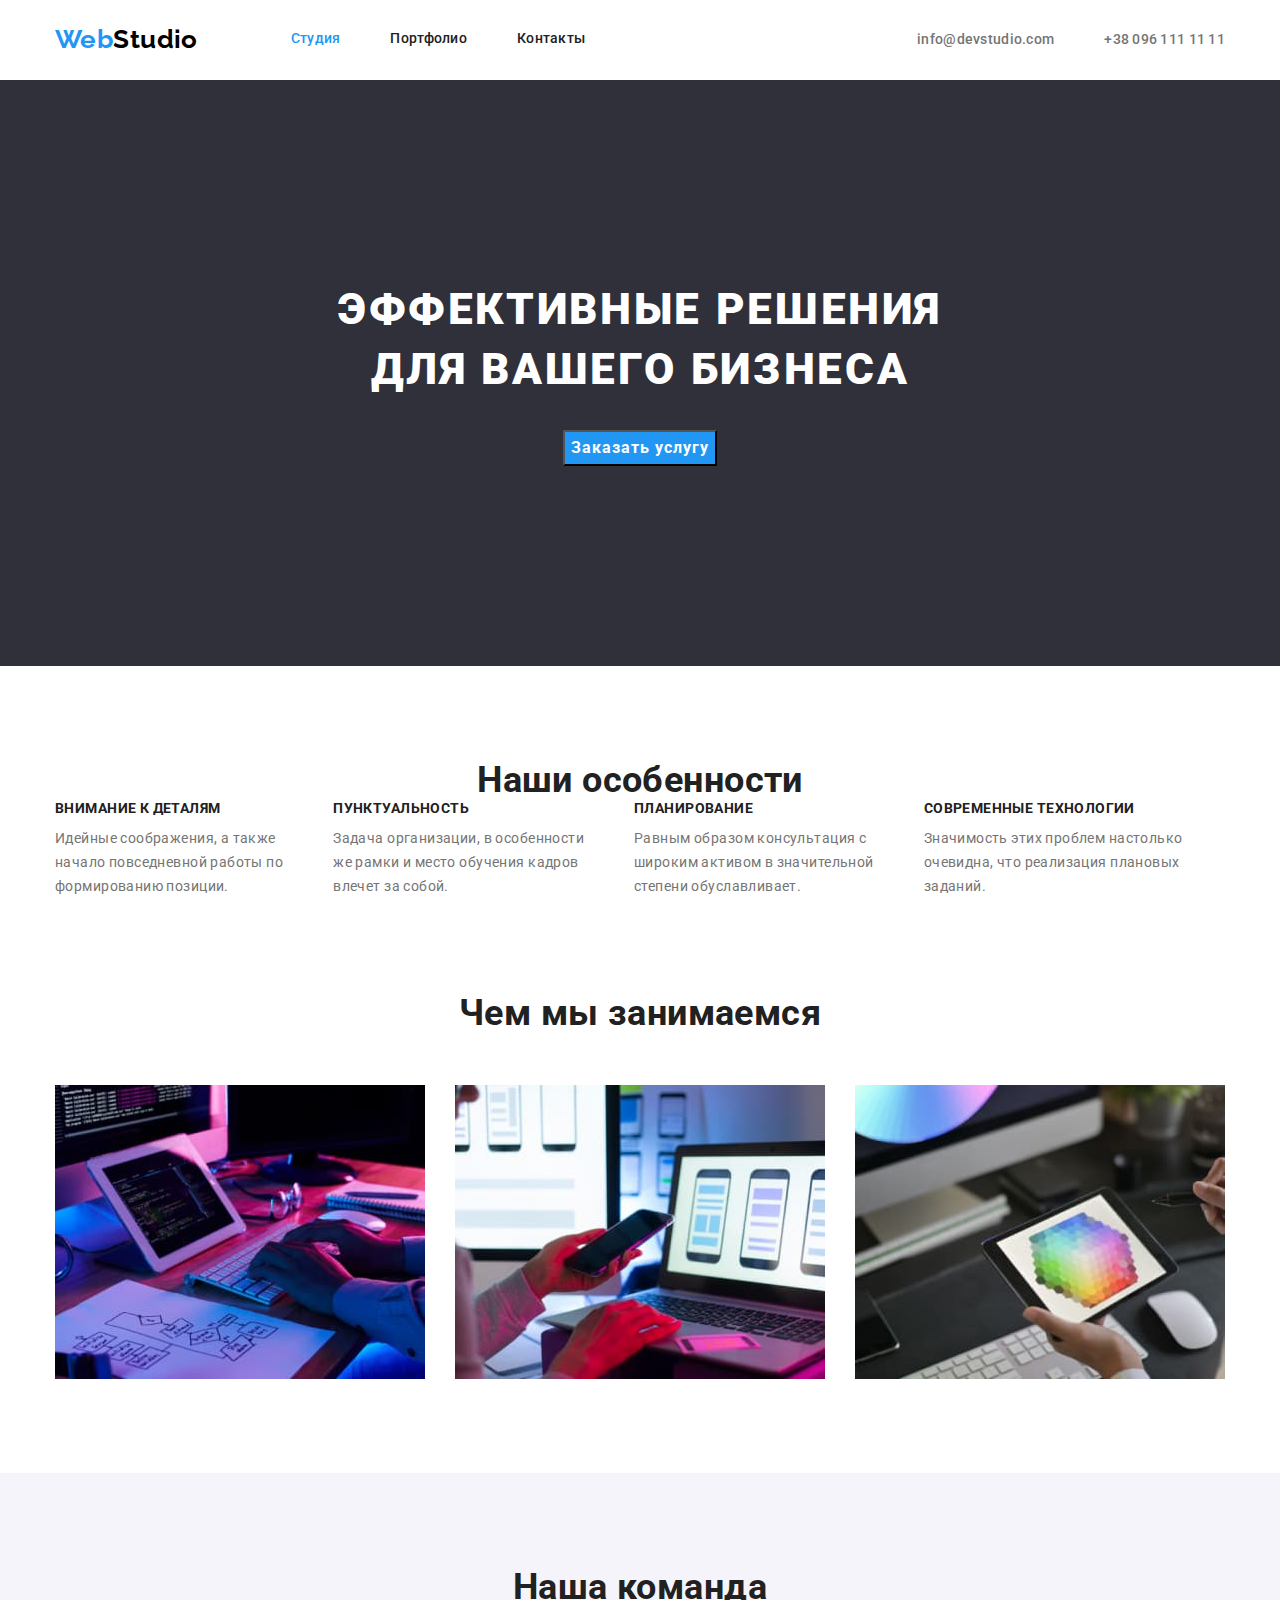
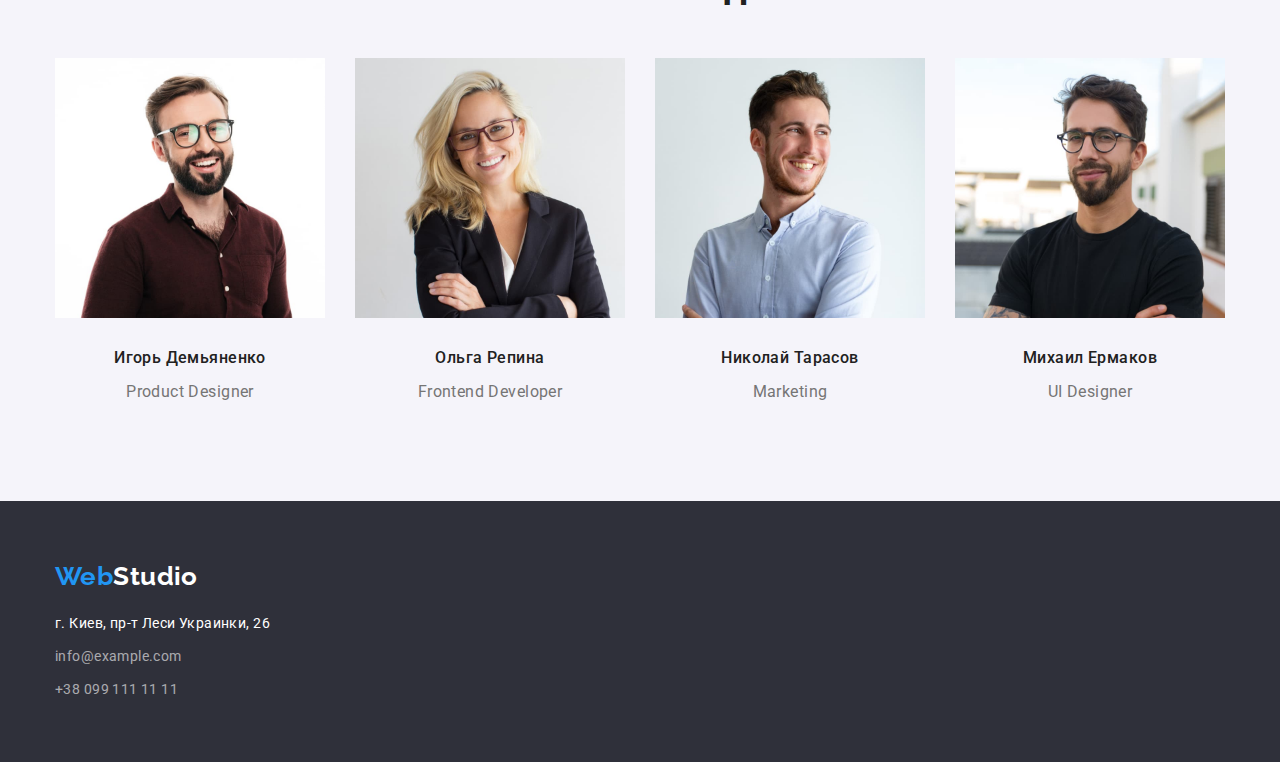
==== commit 3defacb5: "Убираеет маржин в заголовке Наши особенности" ====
--- a/index.html
+++ b/index.html
@@ -56,7 +56,7 @@
       <!-- Особенности -->
       <section class="section">
         <div class="container">
-          <h2 class="section-title">Наши особенности</h2>
+          <h2 class="section-title title-without-margin">Наши особенности</h2>
           <ul class="feature-list list">
             <li class="feature-item">
               <h3 class="title">Внимание к деталям</h3>
--- a/css/styles.css
+++ b/css/styles.css
@@ -7,6 +7,8 @@
   --secondary-background-color-dark: #2f303a;
   --secondary-background-color-light: #f5f4fa;
   --logo-black: #000000;
+  --border-header-color: rgba(236, 236, 236, 100%);
+  --border-cards-color: rgba(238, 238, 238, 100%);
 }
 
 /* Палитра:
@@ -47,6 +49,11 @@
   margin-bottom: 0px;
 }
 
+img {
+  display: block;
+  max-width: 100%;
+}
+
 .list {
   padding: 0px;
   margin: 0px;
@@ -59,6 +66,7 @@
 .page-header {
   padding-top: 24px;
   padding-bottom: 25px;
+  border-bottom: 1px solid var(--border-color);
 }
 
 /* Лого */
@@ -187,7 +195,8 @@
 
 /* Hero */
 .hero {
-  padding: 200px 452px;
+  padding-top: 200px;
+  padding-bottom: 200px;
   background-color: var(--secondary-background-color-dark);
   text-align: center;
 }
@@ -216,6 +225,10 @@
 
 /* Features */
 
+.title-without-margin {
+  margin: 0px;
+}
+
 .section .feature-list {
   display: flex;
 }
@@ -385,7 +398,10 @@
 
 .cards-list .cards-item {
   /* width: 370px; */
-  width: calc((100% - 60px) / 3);
+  /* вместо width правильнее flex-basis */
+  flex-basis: calc((100% - 60px) / 3);
+  /* Аналогично предыдущей формуле */
+  /* flex-basis: calc(100% / 3 - 30px); */
   margin-right: 30px;
   margin-bottom: 30px;
 }
@@ -404,8 +420,14 @@
   margin-bottom: 30px;
 } */
 
-.img-card {
-  margin-bottom: 20px;
+.card-content {
+  padding-top: 20px;
+}
+
+.card-border {
+  border-bottom: 1px solid var(--border-cards-color);
+  border-left: 1px solid var(--border-cards-color);
+  border-right: 1px solid var(--border-cards-color);
 }
 
 .cards-item .title {
@@ -413,6 +435,7 @@
 
   color: var(--title-text-color);
   font-size: 18px;
+  font-weight: 700;
   line-height: 2;
   letter-spacing: 0.06em;
 }
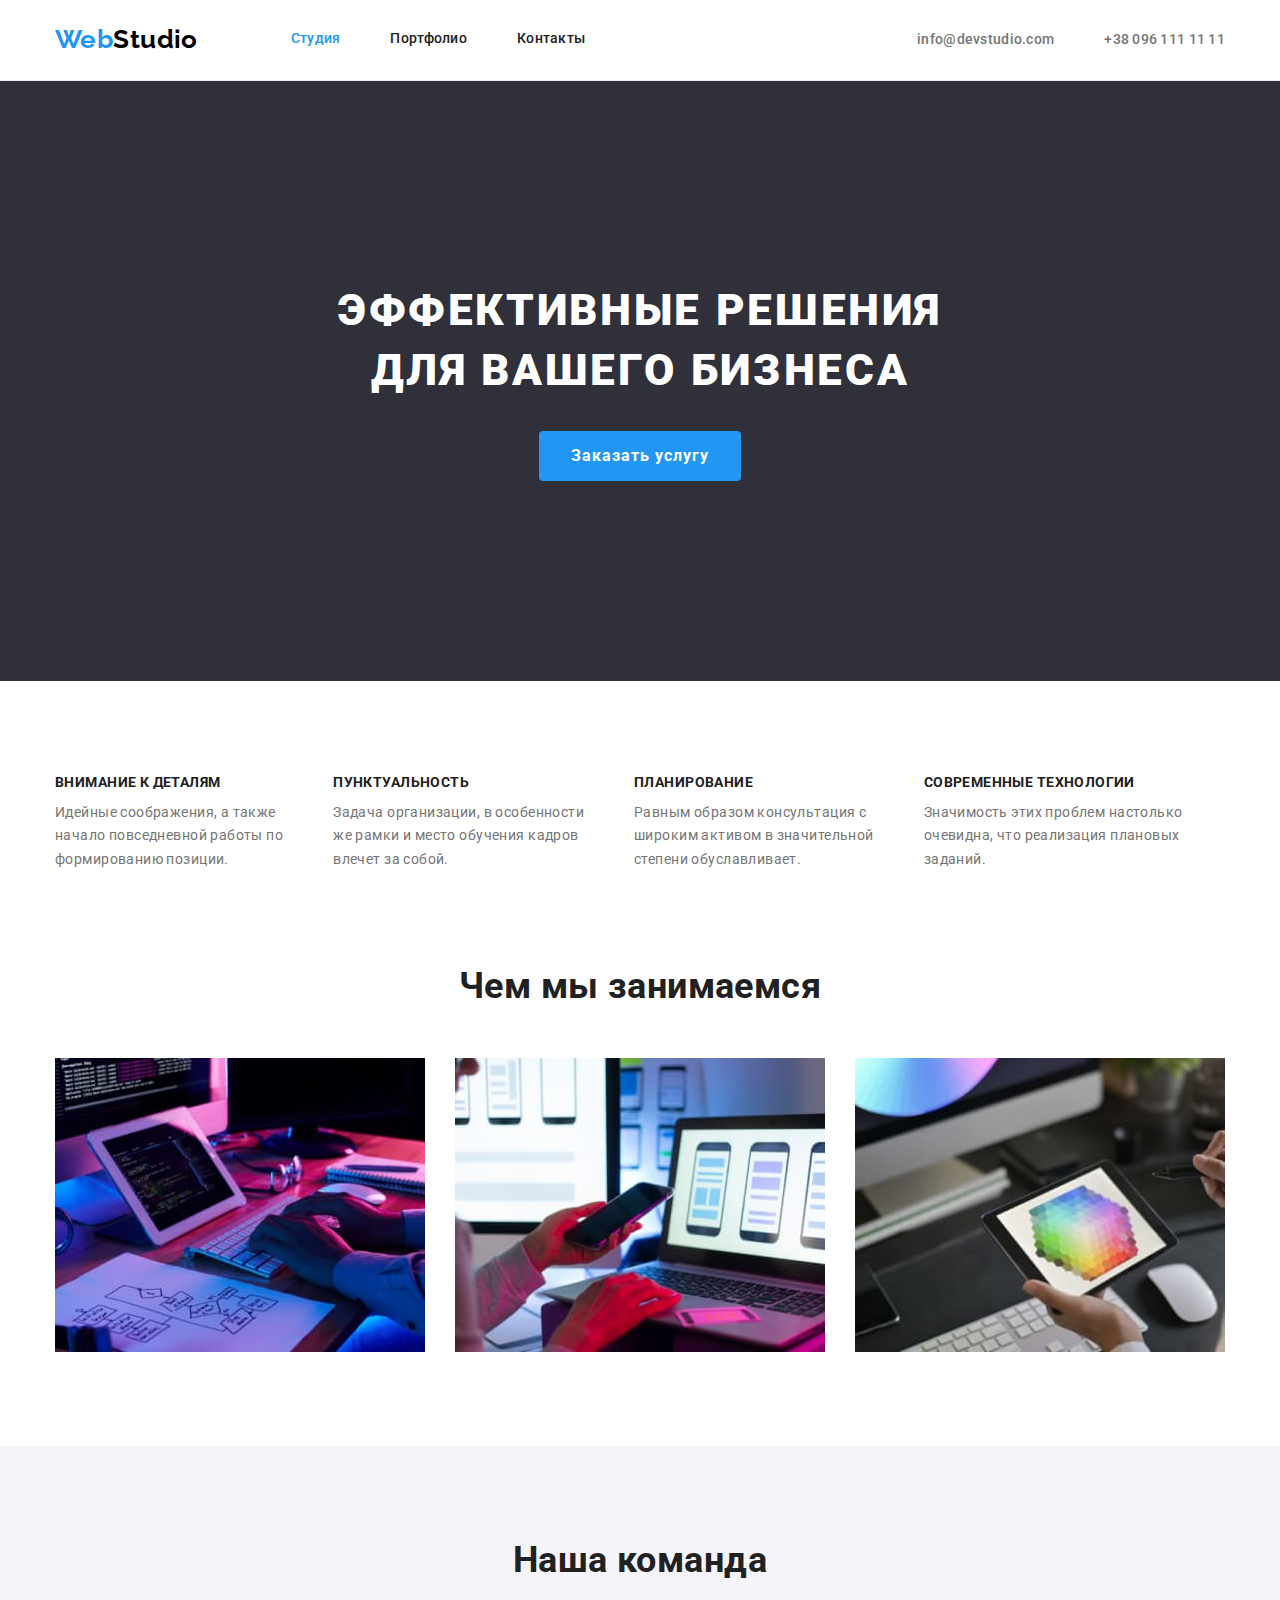
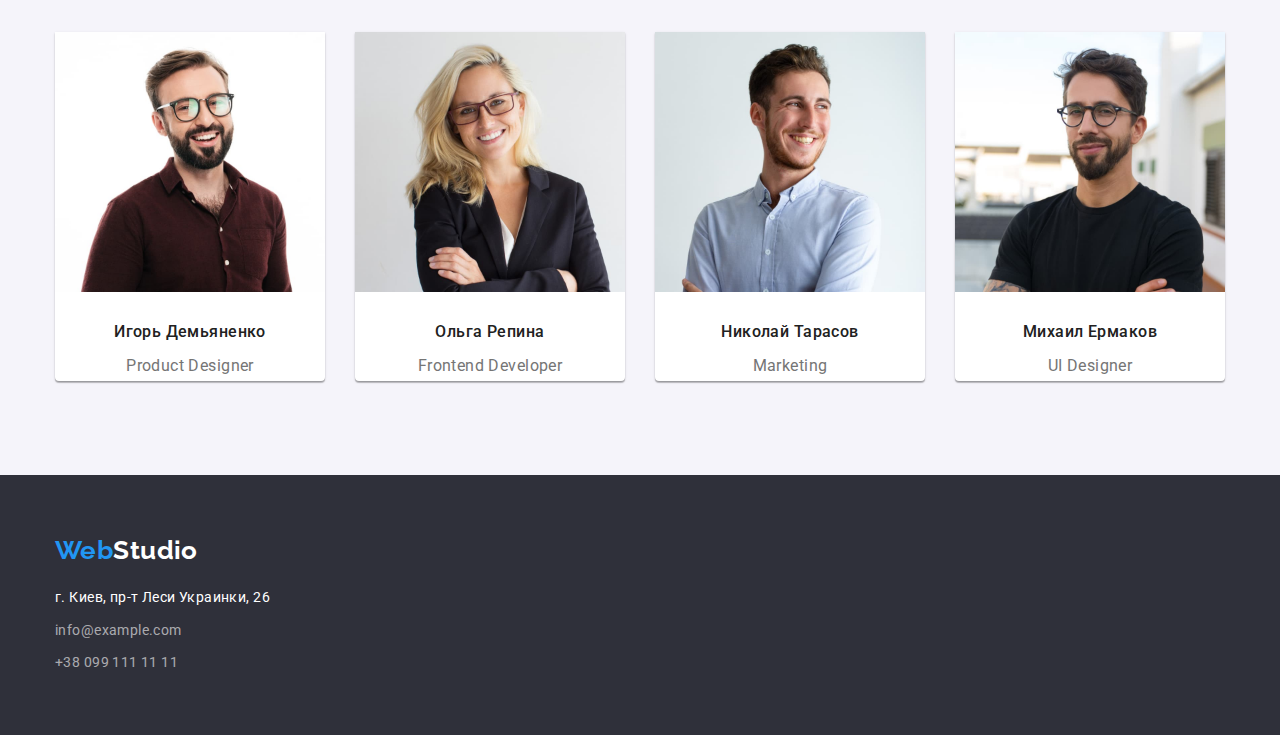
==== commit a6634d45: "Дорабатывает стили" ====
--- a/index.html
+++ b/index.html
@@ -56,7 +56,7 @@
       <!-- Особенности -->
       <section class="section">
         <div class="container">
-          <h2 class="section-title title-without-margin">Наши особенности</h2>
+          <h2 class="section-title title-without-margin visually-hidden">Наши особенности</h2>
           <ul class="feature-list list">
             <li class="feature-item">
               <h3 class="title">Внимание к деталям</h3>
--- a/css/styles.css
+++ b/css/styles.css
@@ -61,12 +61,25 @@
   list-style: none;
 }
 
+.visually-hidden {
+  position: absolute;
+  white-space: nowrap;
+  width: 1px;
+  height: 1px;
+  overflow: hidden;
+  border: 0;
+  padding: 0;
+  clip: rect(0 0 0 0);
+  clip-path: inset(50%);
+  margin: -1px;
+}
+
 /* Header */
 
 .page-header {
   padding-top: 24px;
   padding-bottom: 25px;
-  border-bottom: 1px solid var(--border-color);
+  border-bottom: 1px solid var(--border-header-color);
 }
 
 /* Лого */
@@ -213,14 +226,16 @@
 }
 
 .button-hero {
+  padding: 10px 32px;
+
   color: var(--primari-white-color);
   background-color: var(--accent-color);
   font-weight: 700;
   font-size: 16px;
   line-height: 1.88;
-  /* text-align:: center; */
   letter-spacing: 0.06em;
-  vertical-align: center;
+  border: none;
+  border-radius: 4px;
 }
 
 /* Features */
@@ -277,6 +292,15 @@
 /* .team-item:not(:last-child) {
   margin-right: 30px;
 } */
+
+.team-item {
+  background-color: var(--primari-white-color);
+
+  box-shadow: 0px 2px 1px 0px rgba(0, 0, 0, 0.2), 0px 1px 1px 0px rgba(0, 0, 0, 0.14),
+    0px 1px 3px 0px rgba(0, 0, 0, 0.12);
+  border-bottom-left-radius: 4px;
+  border-bottom-right-radius: 4px;
+}
 
 .img-team {
   margin-bottom: 30px;
@@ -350,9 +374,12 @@
   font-weight: 500;
   font-size: 16px;
   line-height: 1.63;
-  /* text-align: center; */
+  padding: 6px 22px;
+  color: var(--title-text-color);
 
   cursor: pointer;
+  border: none;
+  border-radius: 4px;
 }
 
 .button.primary {
@@ -366,6 +393,9 @@
   color: var(--primari-white-color);
   background-color: var(--accent-color);
   font-family: inherit;
+
+  box-shadow: 0px 2px 2px 0px rgba(0, 0, 0, 0.12), 0px 1px 2px 0px rgba(0, 0, 0, 0.08),
+    0px 3px 1px 0px rgba(0, 0, 0, 0.1);
 }
 
 /* .button.secondary {
@@ -421,13 +451,10 @@
 } */
 
 .card-content {
-  padding-top: 20px;
-}
-
-.card-border {
-  border-bottom: 1px solid var(--border-cards-color);
-  border-left: 1px solid var(--border-cards-color);
-  border-right: 1px solid var(--border-cards-color);
+  padding: 20px 24px;
+  border-left: 1px solid rgba(238, 238, 238, 1);
+  border-right: 1px solid rgba(238, 238, 238, 1);
+  border-bottom: 1px solid rgba(238, 238, 238, 1);
 }
 
 .cards-item .title {
@@ -440,10 +467,6 @@
   letter-spacing: 0.06em;
 }
 
-.cards-item {
-  padding-bottom: 20px;
-}
-
 .cards-item .text {
   color: var(--primary-text-color);
   font-size: 16px;
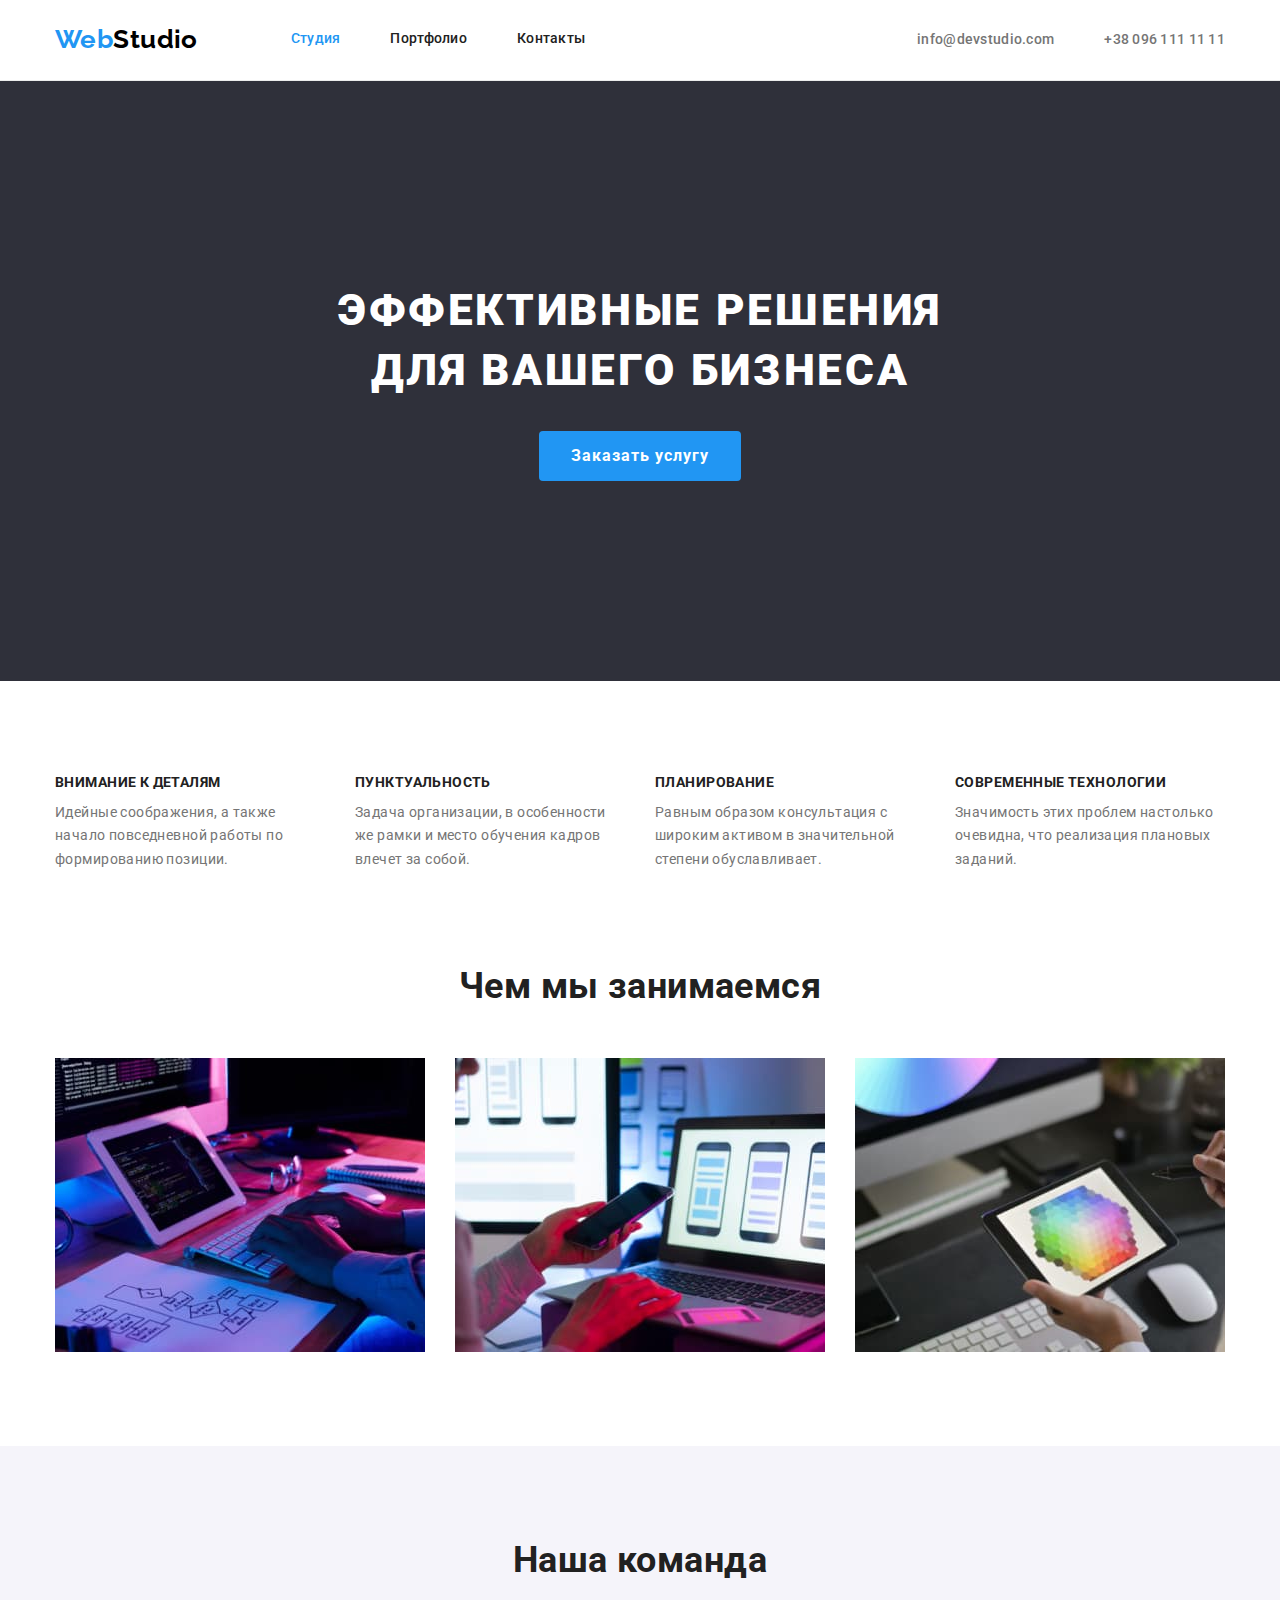
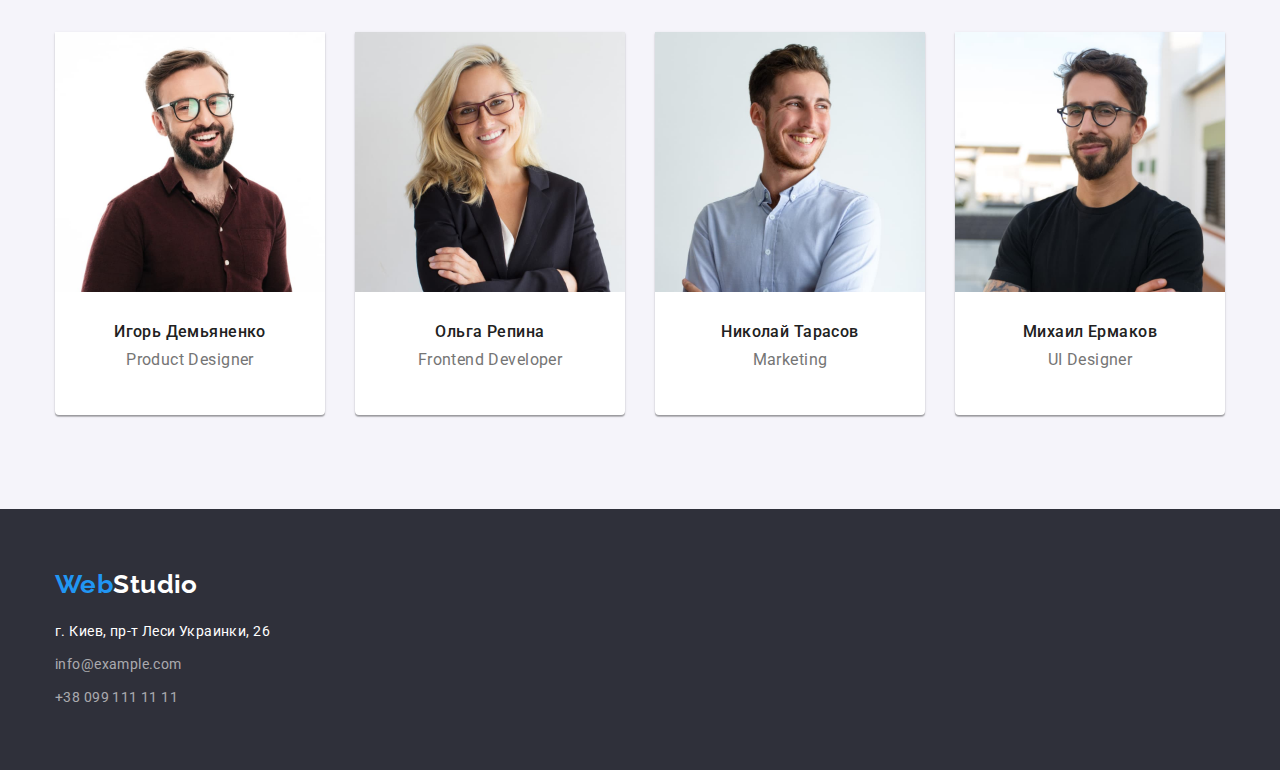
==== commit cee4d472: "Актуализирует отступы" ====
--- a/index.html
+++ b/index.html
@@ -60,7 +60,7 @@
           <ul class="feature-list list">
             <li class="feature-item">
               <h3 class="title">Внимание к деталям</h3>
-              <p class="text">
+              <p class="text feature-text">
                 Идейные соображения, а также <br />
                 начало повседневной работы по <br />
                 формированию позиции.
@@ -68,7 +68,7 @@
             </li>
             <li class="feature-item">
               <h3 class="title">Пунктуальность</h3>
-              <p class="text">
+              <p class="text feature-text">
                 Задача организации, в особенности <br />
                 же рамки и место обучения кадров <br />
                 влечет за собой.
@@ -76,7 +76,7 @@
             </li>
             <li class="feature-item">
               <h3 class="title">Планирование</h3>
-              <p class="text">
+              <p class="text feature-text">
                 Равным образом консультация с <br />
                 широким активом в значительной <br />
                 степени обуславливает.
@@ -84,7 +84,7 @@
             </li>
             <li class="feature-item">
               <h3 class="title">Современные технологии</h3>
-              <p class="text">
+              <p class="text feature-text">
                 Значимость этих проблем настолько <br />
                 очевидна, что реализация плановых <br />
                 заданий.
@@ -144,8 +144,10 @@
                 height="260"
                 class="img-team"
               />
-              <h3 class="title">Игорь Демьяненко</h3>
-              <p lang="en" class="text">Product Designer</p>
+              <div class="team-content">
+                <h3 class="title">Игорь Демьяненко</h3>
+                <p lang="en" class="text">Product Designer</p>
+              </div>
             </li>
             <li class="team-item">
               <img
@@ -155,8 +157,10 @@
                 height="260"
                 class="img-team"
               />
-              <h3 class="title">Ольга Репина</h3>
-              <p lang="en" class="text">Frontend Developer</p>
+              <div class="team-content">
+                <h3 class="title">Ольга Репина</h3>
+                <p lang="en" class="text">Frontend Developer</p>
+              </div>
             </li>
             <li class="team-item">
               <img
@@ -166,8 +170,10 @@
                 height="260"
                 class="img-team"
               />
-              <h3 class="title">Николай Тарасов</h3>
-              <p lang="en" class="text">Marketing</p>
+              <div class="team-content">
+                <h3 class="title">Николай Тарасов</h3>
+                <p lang="en" class="text">Marketing</p>
+              </div>
             </li>
             <li class="team-item">
               <img
@@ -177,8 +183,10 @@
                 height="260"
                 class="img-team"
               />
-              <h3 class="title">Михаил Ермаков</h3>
-              <p lang="en" class="text">UI Designer</p>
+              <div class="team-content">
+                <h3 class="title">Михаил Ермаков</h3>
+                <p lang="en" class="text">UI Designer</p>
+              </div>
             </li>
           </ul>
         </div>
--- a/css/styles.css
+++ b/css/styles.css
@@ -244,15 +244,15 @@
   margin: 0px;
 }
 
-.section .feature-list {
+.feature-list {
   display: flex;
 }
 
 .feature-item:not(:last-child) {
-  margin-right: 50px;
-}
-
-.feature-list .title {
+  margin-right: 30px;
+}
+
+.feature-item .title {
   color: var(--title-text-color);
   font-size: 14px;
   line-height: 1.14;
@@ -260,8 +260,12 @@
   text-transform: uppercase;
 }
 
-.feature-list .text {
+.feature-item .text {
   line-height: 1.7;
+}
+
+.feature-item .feature-text {
+  width: 270px;
 }
 
 /* Activities */
@@ -294,25 +298,26 @@
 } */
 
 .team-item {
-  background-color: var(--primari-white-color);
-
   box-shadow: 0px 2px 1px 0px rgba(0, 0, 0, 0.2), 0px 1px 1px 0px rgba(0, 0, 0, 0.14),
     0px 1px 3px 0px rgba(0, 0, 0, 0.12);
   border-bottom-left-radius: 4px;
   border-bottom-right-radius: 4px;
-}
-
-.img-team {
-  margin-bottom: 30px;
+  background-color: var(--primari-white-color);
+}
+
+.team-content {
+  padding: 30px 32px;
 }
 
 .team-list .title {
   text-align: center;
 }
 
-.team-list .text {
-  font-size: 16px;
-  line-height: 1.88;
+.team-item .text {
+  margin-bottom: 16px;
+
+  font-size: 16px;
+  line-height: 1.17;
   text-align: center;
 }
 
